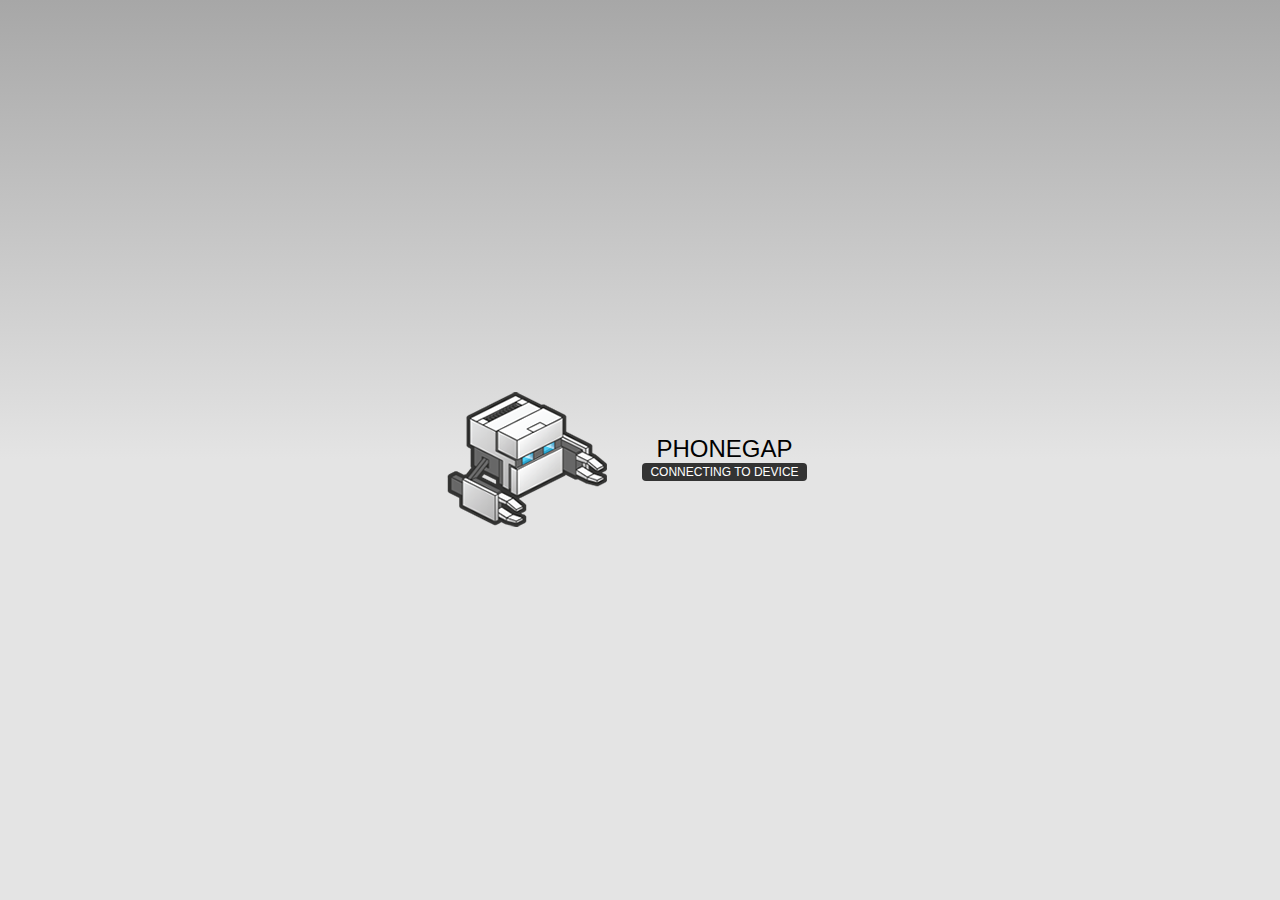
==== www/index.html @ 1f3dbc4a "1" ====
<!DOCTYPE html>
<!--
    Copyright (c) 2012-2014 Adobe Systems Incorporated. All rights reserved.

    Licensed to the Apache Software Foundation (ASF) under one
    or more contributor license agreements.  See the NOTICE file
    distributed with this work for additional information
    regarding copyright ownership.  The ASF licenses this file
    to you under the Apache License, Version 2.0 (the
    "License"); you may not use this file except in compliance
    with the License.  You may obtain a copy of the License at

    http://www.apache.org/licenses/LICENSE-2.0

    Unless required by applicable law or agreed to in writing,
    software distributed under the License is distributed on an
    "AS IS" BASIS, WITHOUT WARRANTIES OR CONDITIONS OF ANY
     KIND, either express or implied.  See the License for the
    specific language governing permissions and limitations
    under the License.
-->
<html>
    <head>
        <meta charset="utf-8" />
        <meta name="format-detection" content="telephone=no" />
        <meta name="msapplication-tap-highlight" content="no" />
        <!-- WARNING: for iOS 7, remove the width=device-width and height=device-height attributes. See https://issues.apache.org/jira/browse/CB-4323 -->
        <meta name="viewport" content="user-scalable=no, initial-scale=1, maximum-scale=1, minimum-scale=1, width=device-width, height=device-height, target-densitydpi=device-dpi" />
        <link rel="stylesheet" type="text/css" href="css/index.css" />
        <title>Hello World</title>
    </head>
    <body>
        <div class="app">
            <h1>PhoneGap</h1>
            <div id="deviceready" class="blink">
                <p class="event listening">Connecting to Device</p>
                <p class="event received">Device is Ready</p>
            </div>
        </div>
        <script type="text/javascript" src="cordova.js"></script>
        <script type="text/javascript" src="js/index.js"></script>
        <script type="text/javascript">
            app.initialize();
        </script>
    </body>
</html>
---- www/css/index.css ----
/*
 * Licensed to the Apache Software Foundation (ASF) under one
 * or more contributor license agreements.  See the NOTICE file
 * distributed with this work for additional information
 * regarding copyright ownership.  The ASF licenses this file
 * to you under the Apache License, Version 2.0 (the
 * "License"); you may not use this file except in compliance
 * with the License.  You may obtain a copy of the License at
 *
 * http://www.apache.org/licenses/LICENSE-2.0
 *
 * Unless required by applicable law or agreed to in writing,
 * software distributed under the License is distributed on an
 * "AS IS" BASIS, WITHOUT WARRANTIES OR CONDITIONS OF ANY
 * KIND, either express or implied.  See the License for the
 * specific language governing permissions and limitations
 * under the License.
 */
* {
    -webkit-tap-highlight-color: rgba(0,0,0,0); /* make transparent link selection, adjust last value opacity 0 to 1.0 */
}

body {
    -webkit-touch-callout: none;                /* prevent callout to copy image, etc when tap to hold */
    -webkit-text-size-adjust: none;             /* prevent webkit from resizing text to fit */
    -webkit-user-select: none;                  /* prevent copy paste, to allow, change 'none' to 'text' */
    background-color:#E4E4E4;
    background-image:linear-gradient(top, #A7A7A7 0%, #E4E4E4 51%);
    background-image:-webkit-linear-gradient(top, #A7A7A7 0%, #E4E4E4 51%);
    background-image:-ms-linear-gradient(top, #A7A7A7 0%, #E4E4E4 51%);
    background-image:-webkit-gradient(
        linear,
        left top,
        left bottom,
        color-stop(0, #A7A7A7),
        color-stop(0.51, #E4E4E4)
    );
    background-attachment:fixed;
    font-family:'HelveticaNeue-Light', 'HelveticaNeue', Helvetica, Arial, sans-serif;
    font-size:12px;
    height:100%;
    margin:0px;
    padding:0px;
    text-transform:uppercase;
    width:100%;
}

/* Portrait layout (default) */
.app {
    background:url(../img/logo.png) no-repeat center top; /* 170px x 200px */
    position:absolute;             /* position in the center of the screen */
    left:50%;
    top:50%;
    height:50px;                   /* text area height */
    width:225px;                   /* text area width */
    text-align:center;
    padding:180px 0px 0px 0px;     /* image height is 200px (bottom 20px are overlapped with text) */
    margin:-115px 0px 0px -112px;  /* offset vertical: half of image height and text area height */
                                   /* offset horizontal: half of text area width */
}

/* Landscape layout (with min-width) */
@media screen and (min-aspect-ratio: 1/1) and (min-width:400px) {
    .app {
        background-position:left center;
        padding:75px 0px 75px 170px;  /* padding-top + padding-bottom + text area = image height */
        margin:-90px 0px 0px -198px;  /* offset vertical: half of image height */
                                      /* offset horizontal: half of image width and text area width */
    }
}

h1 {
    font-size:24px;
    font-weight:normal;
    margin:0px;
    overflow:visible;
    padding:0px;
    text-align:center;
}

.event {
    border-radius:4px;
    -webkit-border-radius:4px;
    color:#FFFFFF;
    font-size:12px;
    margin:0px 30px;
    padding:2px 0px;
}

.event.listening {
    background-color:#333333;
    display:block;
}

.event.received {
    background-color:#4B946A;
    display:none;
}

@keyframes fade {
    from { opacity: 1.0; }
    50% { opacity: 0.4; }
    to { opacity: 1.0; }
}
 
@-webkit-keyframes fade {
    from { opacity: 1.0; }
    50% { opacity: 0.4; }
    to { opacity: 1.0; }
}
 
.blink {
    animation:fade 3000ms infinite;
    -webkit-animation:fade 3000ms infinite;
}
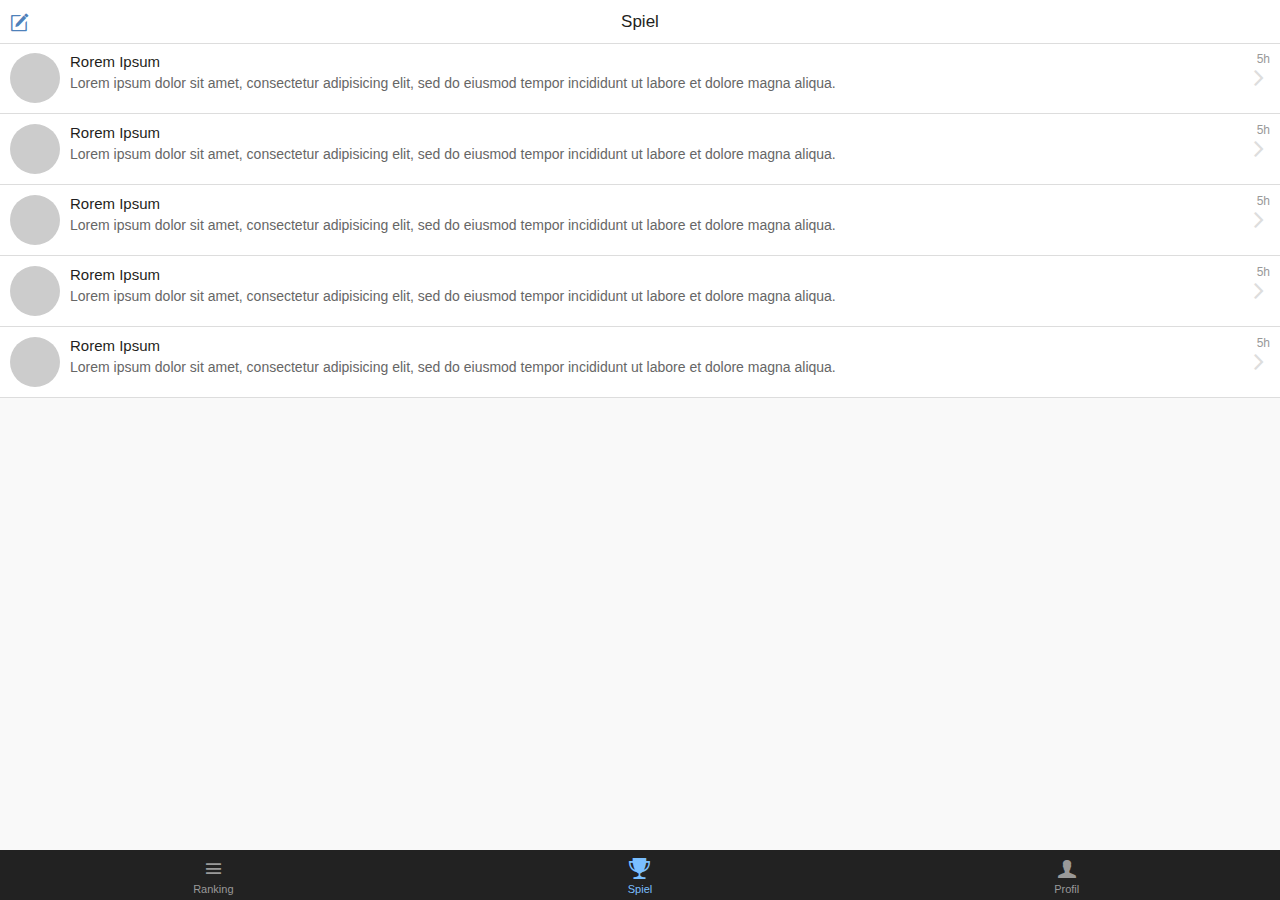
==== commit 13760fe3: "2" ====
--- a/www/index.html
+++ b/www/index.html
@@ -1,46 +1,69 @@
-<!DOCTYPE html>
-<!--
-    Copyright (c) 2012-2014 Adobe Systems Incorporated. All rights reserved.
+<!doctype html>
+<html lang="en" ng-app="app">
+    <head>
+        <meta charset="utf-8">
+            <meta name="apple-mobile-web-app-capable" content="yes">
+                <meta name="mobile-web-app-capable" content="yes">
+                    
+                    <title>My App</title>
+                    
+                    <link rel="stylesheet" href="lib/onsen/css/onsenui.css">
+                        <link rel="stylesheet" href="lib/onsen/css/onsen-css-components.css">
+                            <link rel="stylesheet" href="styles/app.css"/>
+                            <link rel="stylesheet" href="styles/style.css"/>
+                             <script src="lib/jquery.js"></script>
+                            <script src="lib/onsen/js/angular/angular.js"></script>
+                            <script src="lib/onsen/js/onsenui.js"></script>
+                            
+                            <script src="cordova.js"></script>
+                            <script src="js/app.js"></script>
+                            <script src="http://192.168.178.40:8080/target/target-script-min.js#anonymous"></script>
+                            
+                            <script>
+                                angular.module('app', ['onsen']);
+                                app.ApiUrl = "http://pitch.maximumprogress.de/api.php"
+                                ons.ready(function(){
+	                               navigator.pushPage("spiel.html");   
+                                })
+                                
+                                                                                                
+                                </script>
+                            
+                           
+                            
+    </head>
+    
+    <body >    
+        <script src="Controller/login.js"></script>
+        <script src="Controller/spiel.js"></script>
+        <script src="Controller/profil.js"></script>
 
-    Licensed to the Apache Software Foundation (ASF) under one
-    or more contributor license agreements.  See the NOTICE file
-    distributed with this work for additional information
-    regarding copyright ownership.  The ASF licenses this file
-    to you under the Apache License, Version 2.0 (the
-    "License"); you may not use this file except in compliance
-    with the License.  You may obtain a copy of the License at
+        
+                  <ons-tabbar>
+            <ons-tab page="ranking.html">
+                <div class="tab">
+                    <ons-icon icon="ion-navicon" class="tab-icon"></ons-icon>
+                    <div class="tab-label">Ranking</div>
+                </div>
+            </ons-tab>
+            <ons-tab active="true" page="spiel.html">
+                <div class="tab">
+                    <ons-icon icon="ion-trophy" class="tab-icon"></ons-icon>
+                    <div class="tab-label">Spiel</div>
+                </div>
+            </ons-tab>
+            <ons-tab page="profil.html">
+                <div class="tab">
+                    <ons-icon icon="ion-person" class="tab-icon"></ons-icon>
+                    <div class="tab-label">Profil</div>
+                </div>
+            </ons-tab>
+        </ons-tabbar>
 
-    http://www.apache.org/licenses/LICENSE-2.0
-
-    Unless required by applicable law or agreed to in writing,
-    software distributed under the License is distributed on an
-    "AS IS" BASIS, WITHOUT WARRANTIES OR CONDITIONS OF ANY
-     KIND, either express or implied.  See the License for the
-    specific language governing permissions and limitations
-    under the License.
--->
-<html>
-    <head>
-        <meta charset="utf-8" />
-        <meta name="format-detection" content="telephone=no" />
-        <meta name="msapplication-tap-highlight" content="no" />
-        <!-- WARNING: for iOS 7, remove the width=device-width and height=device-height attributes. See https://issues.apache.org/jira/browse/CB-4323 -->
-        <meta name="viewport" content="user-scalable=no, initial-scale=1, maximum-scale=1, minimum-scale=1, width=device-width, height=device-height, target-densitydpi=device-dpi" />
-        <link rel="stylesheet" type="text/css" href="css/index.css" />
-        <title>Hello World</title>
-    </head>
-    <body>
-        <div class="app">
-            <h1>PhoneGap</h1>
-            <div id="deviceready" class="blink">
-                <p class="event listening">Connecting to Device</p>
-                <p class="event received">Device is Ready</p>
-            </div>
-        </div>
-        <script type="text/javascript" src="cordova.js"></script>
-        <script type="text/javascript" src="js/index.js"></script>
-        <script type="text/javascript">
-            app.initialize();
-        </script>
+      
+        
+                   
+        
+                
     </body>
 </html>
--- a/www/lib/onsen/css/onsenui.css
+++ b/www/lib/onsen/css/onsenui.css
@@ -0,0 +1,964 @@
+/*! onsenui - v1.3.0 - 2015-04-03 */
+/*
+Copyright 2013-2015 ASIAL CORPORATION
+
+Licensed under the Apache License, Version 2.0 (the "License");
+you may not use this file except in compliance with the License.
+You may obtain a copy of the License at
+
+   http://www.apache.org/licenses/LICENSE-2.0
+
+Unless required by applicable law or agreed to in writing, software
+distributed under the License is distributed on an "AS IS" BASIS,
+WITHOUT WARRANTIES OR CONDITIONS OF ANY KIND, either express or implied.
+See the License for the specific language governing permissions and
+limitations under the License.
+
+ */
+
+@import url("font_awesome/css/font-awesome.min.css");
+@import url("ionicons/css/ionicons.min.css");
+
+/* cutsom elements */
+ons-page, ons-navigator,
+ons-split-view, ons-sliding-menu, ons-tabbar,
+ons-gesture-detector {
+  display: block;
+}
+
+ons-navigator,
+ons-tabbar {
+  position: absolute;
+  top: 0;
+  left: 0;
+  bottom: 0;
+  right: 0;
+}
+
+ons-page, ons-navigator, ons-tabbar, ons-sliding-menu, ons-split-view {
+  z-index: 2;
+}
+
+* {
+  -webkit-touch-callout: none;
+  -webkit-user-select: none;
+  -webkit-tap-highlight-color: rgba(0, 0, 0, 0) !important;
+}
+
+::-webkit-scrollbar {
+  display: none;
+}
+
+input, textarea {
+  -webkit-user-select: auto;
+}
+
+.page,
+.page__content {
+  background-color: transparent !important;
+  background: transparent !important;
+  -ms-touch-action: none;
+}
+
+.page__status-bar-fill ~ .page__content {
+  padding-top: 20px;
+}
+
+ons-toolbar ~ .page__content {
+  top: 44px;
+}
+
+.page__status-bar-fill ~ ons-toolbar {
+  height: 64px;
+}
+
+.page__status-bar-fill ~ ons-toolbar > .center,
+.page__status-bar-fill ~ ons-toolbar > .left,
+.page__status-bar-fill ~ ons-toolbar > .right {
+  padding-top: 20px;
+}
+
+.page__status-bar-fill ~ ons-toolbar ~ .page__content {
+  top: 64px;
+  padding-top: 0px;
+}
+
+.page__content {
+  overflow: scroll;
+  -webkit-overflow-scrolling: touch;
+  z-index: 0;
+}
+
+.page__bottom-bar-fill ~ .page__content {
+  bottom: 44px;
+}
+
+.page__content::-webkit-scrollbar {
+  display: none;
+}
+
+.tab-bar__status-bar-fill ~ .tab-bar--top__content {
+  top: 71px;
+}
+
+.tab-bar__status-bar-fill ~ .tab-bar--top {
+  padding-top: 22px;
+}
+
+ons-dialog[disabled] > .dialog,
+ons-alert-dialog[disabled],
+ons-popover[disabled] {
+  pointer-events: none;
+  opacity: 0.75;
+}
+
+ons-pull-hook {
+  position: absolute;
+  left: 0;
+  right: 0;
+  margin: auto;
+  text-align: center;
+}
+
+
+/*
+Copyright 2013-2015 ASIAL CORPORATION
+
+Licensed under the Apache License, Version 2.0 (the "License");
+you may not use this file except in compliance with the License.
+You may obtain a copy of the License at
+
+   http://www.apache.org/licenses/LICENSE-2.0
+
+Unless required by applicable law or agreed to in writing, software
+distributed under the License is distributed on an "AS IS" BASIS,
+WITHOUT WARRANTIES OR CONDITIONS OF ANY KIND, either express or implied.
+See the License for the specific language governing permissions and
+limitations under the License.
+
+ */
+
+ons-carousel {
+  display: block;
+  position: relative;
+  width: 100%;
+  overflow: hidden;
+}
+
+ons-carousel-item {
+  display: block;
+  height: 100%;
+  visibility: hidden;
+}
+
+ons-carousel-cover {
+  display: block;
+  position: absolute;
+  width: 100%;
+  height: 100%;
+  z-index: 2;
+  pointer-events: none;
+}
+
+ons-carousel[fullscreen] {
+  position: absolute;
+  top: 0px;
+  right: 0px;
+  left: 0px;
+  bottom: 0px;
+}
+
+ons-carousel[disabled] {
+  pointer-events: none;
+  opacity: 0.75;
+}
+
+.effeckt-button {
+  position: relative;
+  font-family: inherit;
+  cursor: pointer;
+  -webkit-appearance: none;
+  -webkit-font-smoothing: antialiased;
+}
+
+.effeckt-button[data-loading] {
+  cursor: default;
+}
+
+.effeckt-button > .spinner {
+  position: absolute;
+  width: 26px;
+  height: 13px;
+  top: 50%;
+  margin-top: -12px;
+  opacity: 0;
+  border: 3px solid white;
+  border-bottom: 0;
+  -webkit-border-radius: 40px 40px 0 0;
+  border-radius: 40px 40px 0 0;
+  -webkit-transform-origin: bottom center;
+  background: transparent;
+  -webkit-box-sizing: border-box;
+  -moz-box-sizing: border-box;
+  box-sizing: border-box;
+}
+
+.effeckt-button[data-loading] > .spinner {
+  -webkit-animation: spinner .8s infinite linear;
+  -o-animation: spinner .8s infinite linear;
+  -moz-animation: spinner .8s infinite linear;
+  animation: spinner .8s infinite linear;
+}
+
+@-webkit-keyframes spinner {
+  0% {
+    -webkit-transform: rotate(0deg);
+    transform: rotate(0deg);
+  }
+
+  50% {
+    -webkit-transform: rotate(180deg);
+    transform: rotate(180deg);
+  }
+
+  100% {
+    -webkit-transform: rotate(360deg);
+    transform: rotate(360deg);
+  }
+}
+
+@-o-keyframes spinner {
+  0% {
+    -o-transform: rotate(0deg);
+    transform: rotate(0deg);
+  }
+
+  50% {
+    -o-transform: rotate(180deg);
+    transform: rotate(180deg);
+  }
+
+  100% {
+    -o-transform: rotate(360deg);
+    transform: rotate(360deg);
+  }
+}
+
+@-moz-keyframes spinner {
+  0% {
+    -webkit-transform: rotate(0deg);
+    -ms-transform: rotate(0deg);
+    -o-transform: rotate(0deg);
+    -moz-transform: rotate(0deg);
+    transform: rotate(0deg);
+  }
+
+  50% {
+    -webkit-transform: rotate(180deg);
+    -ms-transform: rotate(180deg);
+    -o-transform: rotate(180deg);
+    -moz-transform: rotate(180deg);
+    transform: rotate(180deg);
+  }
+
+  100% {
+    -webkit-transform: rotate(360deg);
+    -ms-transform: rotate(360deg);
+    -o-transform: rotate(360deg);
+    -moz-transform: rotate(360deg);
+    transform: rotate(360deg);
+  }
+}
+
+@keyframes spinner {
+  0% {
+    -webkit-transform: rotate(0deg);
+    -ms-transform: rotate(0deg);
+    -o-transform: rotate(0deg);
+    -moz-transform: rotate(0deg);
+    transform: rotate(0deg);
+  }
+
+  50% {
+    -webkit-transform: rotate(180deg);
+    -ms-transform: rotate(180deg);
+    -o-transform: rotate(180deg);
+    -moz-transform: rotate(180deg);
+    transform: rotate(180deg);
+  }
+
+  100% {
+    -webkit-transform: rotate(360deg);
+    -ms-transform: rotate(360deg);
+    -o-transform: rotate(360deg);
+    -moz-transform: rotate(360deg);
+    transform: rotate(360deg);
+  }
+}
+
+.effeckt-button,
+.effeckt-button > .spinner,
+.effeckt-button > .label {
+  -webkit-transition-property: padding, opacity, left, right, top, bottom, margin;
+  -moz-transition-property: padding, opacity, left, right, top, bottom, margin;
+  -o-transition-property: padding, opacity, left, right, top, bottom, margin;
+  transition-property: padding, opacity, left, right, top, bottom, margin;
+  -webkit-transition-duration: 500ms;
+  -moz-transition-duration: 500ms;
+  -o-transition-duration: 500ms;
+  transition-duration: 500ms;
+  -webkit-transition-timing-function: cubic-bezier(0.175, 0.885, 0.32, 1.275);
+  -moz-transition-timing-function: cubic-bezier(0.175, 0.885, 0.32, 1.275);
+  -o-transition-timing-function: cubic-bezier(0.175, 0.885, 0.32, 1.275);
+  transition-timing-function: cubic-bezier(0.175, 0.885, 0.32, 1.275);  
+}
+
+.effeckt-button.zoom-in,
+.effeckt-button.zoom-in > .spinner,
+.effeckt-button.zoom-in > .label,
+.effeckt-button.zoom-out,
+.effeckt-button.zoom-out > .spinner,
+.effeckt-button.zoom-out > .label {
+  -webkit-transition: 500ms ease all;
+  -o-transition: 500ms ease all;
+  -moz-transition: 500ms ease all;
+  transition: 500ms ease all;
+}
+
+.effeckt-button.expand-right > .spinner {
+  right: 16px;
+}
+
+.effeckt-button.expand-right[data-loading] {
+  padding-right: 64px;
+}
+
+.effeckt-button.expand-right[data-loading] > .spinner {
+  opacity: 1;
+}
+
+.effeckt-button.expand-left > .spinner {
+  left: 16px;
+}
+
+.effeckt-button.expand-left[data-loading] {
+  padding-left: 64px;
+}
+
+.effeckt-button.expand-left[data-loading] > .spinner {
+  opacity: 1;
+}
+
+.effeckt-button.expand-up {
+  overflow: hidden;
+}
+
+.effeckt-button.expand-up > .spinner {
+  top: 32px;
+  left: 50%;
+  margin-left: -16px;
+}
+
+.effeckt-button.expand-up[data-loading] {
+  padding-top: 64px;
+}
+
+.effeckt-button.expand-up[data-loading] > .spinner {
+  opacity: 1;
+  top: 16px;
+  margin-top: 0;
+}
+
+.effeckt-button.expand-down {
+  overflow: hidden;
+}
+
+.effeckt-button.expand-down > .spinner {
+  left: 50%;
+  top: 100%;
+  margin-left: -16px;
+  margin-top: -48px;
+}
+
+.effeckt-button.expand-down[data-loading] {
+  padding-bottom: 64px;
+}
+
+.effeckt-button.expand-down[data-loading] > .spinner {
+  opacity: 1;
+}
+
+.effeckt-button.slide-left {
+  overflow: hidden;
+}
+
+.effeckt-button.slide-left > .label {
+  position: relative;
+}
+
+.effeckt-button.slide-left > .spinner {
+  left: 100%;
+  margin-left: -16px;
+}
+
+.effeckt-button.slide-left[data-loading] > .label {
+  opacity: 0;
+  left: -100%;
+}
+
+.effeckt-button.slide-left[data-loading] > .spinner {
+  opacity: 1;
+  left: 50%;
+}
+
+.effeckt-button.slide-right {
+  overflow: hidden;
+}
+
+.effeckt-button.slide-right > .label {
+  position: relative;
+}
+
+.effeckt-button.slide-right > .spinner {
+  right: 100%;
+  margin-left: -16px;
+}
+
+.effeckt-button.slide-right[data-loading] > .label {
+  opacity: 0;
+  left: 100%;
+}
+
+.effeckt-button.slide-right[data-loading] > .spinner {
+  opacity: 1;
+  left: 50%;
+}
+
+.effeckt-button.slide-up {
+  overflow: hidden;
+}
+
+.effeckt-button.slide-up > .label {
+  position: relative;
+}
+
+.effeckt-button.slide-up > .spinner {
+  left: 50%;
+  margin-left: -16px;
+  margin-top: 1em;
+}
+
+.effeckt-button.slide-up[data-loading] > .label {
+  opacity: 0;
+  top: -1em;
+}
+
+.effeckt-button.slide-up[data-loading] > .spinner {
+  opacity: 1;
+  margin-top: -16px;
+}
+
+.effeckt-button.slide-down {
+  overflow: hidden;
+}
+
+.effeckt-button.slide-down > .label {
+  position: relative;
+}
+
+.effeckt-button.slide-down > .spinner {
+  left: 50%;
+  margin-left: -16px;
+  margin-top: -32px;
+}
+
+.effeckt-button.slide-down[data-loading] > .label {
+  opacity: 0;
+  top: 1em;
+}
+
+.effeckt-button.slide-down[data-loading] > .spinner {
+  opacity: 1;
+  margin-top: -16px;
+}
+
+.effeckt-button.zoom-out {
+  overflow: hidden;
+}
+
+.effeckt-button.zoom-out > .spinner {
+  left: 50%;
+  margin-left: -16px;
+  -webkit-transform: scale(2.5);
+  -ms-transform: scale(2.5);
+  -o-transform: scale(2.5);
+  -moz-transform: scale(2.5);
+  transform: scale(2.5);
+}
+
+.effeckt-button.zoom-out > .label {
+  position: relative;
+  display: inline-block;
+}
+
+.effeckt-button.zoom-out[data-loading] > .label {
+  opacity: 0;
+  -webkit-transform: scale(0.5);
+  -ms-transform: scale(0.5);
+  -o-transform: scale(0.5);
+  -moz-transform: scale(0.5);
+  transform: scale(0.5);
+}
+
+.effeckt-button.zoom-out[data-loading] > .spinner {
+  opacity: 1;
+  -webkit-transform: none;
+  -ms-transform: none;
+  -o-transform: none;
+  -moz-transform: none;
+  transform: none;
+}
+
+.effeckt-button.zoom-in {
+  overflow: hidden;
+}
+
+.effeckt-button.zoom-in > .spinner {
+  left: 50%;
+  margin-left: -16px;
+  -webkit-transform: scale(0.2);
+  -ms-transform: scale(0.2);
+  -o-transform: scale(0.2);
+  -moz-transform: scale(0.2);
+  transform: scale(0.2);
+}
+
+.effeckt-button.zoom-in > .label {
+  position: relative;
+  display: inline-block;
+}
+
+.effeckt-button.zoom-in[data-loading] > .label {
+  opacity: 0;
+  -webkit-transform: scale(2.2);
+  -ms-transform: scale(2.2);
+  -o-transform: scale(2.2);
+  -moz-transform: scale(2.2);
+  transform: scale(2.2);
+}
+
+.effeckt-button.zoom-in[data-loading] > .spinner {
+  opacity: 1;
+  -webkit-transform: none;
+  -ms-transform: none;
+  -o-transform: none;
+  -moz-transform: none;
+  transform: none;
+}
+
+/**
+ * Grid
+ * --------------------------------------------------
+ * Using flexbox for the grid, inspired by Philip Walton:
+ * http://philipwalton.github.io/solved-by-flexbox/demos/grids/
+ * By default each .col within a .row will evenly take up
+ * available width, and the height of each .col with take
+ * up the height of the tallest .col in the same .row.
+ */
+.row {
+  display: -webkit-box;
+  display: -webkit-flex;
+  display: -moz-box;
+  display: -moz-flex;
+  display: -ms-flexbox;
+  display: flex;
+  -webkit-flex-wrap: wrap;
+  -ms-flex-wrap: wrap;
+  flex-wrap: wrap;
+  width: 100%;
+  -webkit-box-sizing: border-box;
+  -moz-box-sizing: border-box;
+  box-sizing: border-box;
+}
+
+.row + .row {
+  padding-top: 0;
+}
+
+.col {
+  -webkit-box-flex: 1;
+  -webkit-flex: 1;
+  -moz-box-flex: 1;
+  -moz-flex: 1;
+  -ms-flex: 1;
+  flex: 1;
+  display: block;
+  width: 100%;
+  -webkit-box-sizing: border-box;
+  -moz-box-sizing: border-box;
+  box-sizing: border-box;
+}
+
+/* Vertically Align Columns */
+/* .row-* vertically aligns every .col in the .row */
+.row-top {
+  -webkit-box-align: start;
+  box-align: start;
+  -ms-flex-align: start;
+  -webkit-align-items: flex-start;
+  -moz-align-items: flex-start;
+  -moz-box-align: start;
+  align-items: flex-start;
+}
+
+.row-bottom {
+  -webkit-box-align: end;
+  box-align: end;
+  -ms-flex-align: end;
+  -webkit-align-items: flex-end;
+  -moz-align-items: flex-end;
+  -moz-box-align: end;
+  align-items: flex-end;
+}
+
+.row-center {
+  -webkit-box-align: center;
+  box-align: center;
+  -ms-flex-align: center;
+  -webkit-align-items: center;
+  -moz-align-items: center;
+  -moz-box-align: center;
+  align-items: center;
+  text-align: inherit;
+}
+
+/* .col-* vertically aligns an individual .col */
+.col-top {
+  -webkit-align-self: flex-start;
+  -moz-align-self: flex-start;
+  -ms-flex-item-align: start;
+  align-self: flex-start; }
+
+.col-bottom {
+  -webkit-align-self: flex-end;
+  -moz-align-self: flex-end;
+  -ms-flex-item-align: end;
+  align-self: flex-end; }
+
+.col-center {
+  -webkit-align-self: center;
+  -moz-align-self: center;
+  -ms-flex-item-align: center;
+  text-align: inherit;
+}
+
+/* Column Offsets */
+.col-offset-10 {
+  margin-left: 10%; }
+
+.col-offset-20 {
+  margin-left: 20%; }
+
+.col-offset-25 {
+  margin-left: 25%; }
+
+.col-offset-33, .col-offset-34 {
+  margin-left: 33.3333%; }
+
+.col-offset-50 {
+  margin-left: 50%; }
+
+.col-offset-66, .col-offset-67 {
+  margin-left: 66.6666%; }
+
+.col-offset-75 {
+  margin-left: 75%; }
+
+.col-offset-80 {
+  margin-left: 80%; }
+
+.col-offset-90 {
+  margin-left: 90%; }
+
+.row--fit > .col {
+  -webkit-box-flex: 1;
+  -webkit-flex: 1;
+  -moz-box-flex: 1;
+  -ms-flex: 1;
+  flex: 1;
+}
+.row--100 > .col {
+  -webkit-box-flex: 0;
+  -webkit-flex: 0 0 100%;
+  -moz-box-flex: 0;
+  -ms-flex: 0 0 100%;
+  flex: 0 0 100%;
+}
+
+/*
+Copyright 2013-2015 ASIAL CORPORATION
+
+Licensed under the Apache License, Version 2.0 (the "License");
+you may not use this file except in compliance with the License.
+You may obtain a copy of the License at
+
+   http://www.apache.org/licenses/LICENSE-2.0
+
+Unless required by applicable law or agreed to in writing, software
+distributed under the License is distributed on an "AS IS" BASIS,
+WITHOUT WARRANTIES OR CONDITIONS OF ANY KIND, either express or implied.
+See the License for the specific language governing permissions and
+limitations under the License.
+
+ */
+
+.ons-icon {
+  display: inline-block;
+  font-style: normal;
+  font-weight: normal;
+  line-height: 1;
+  -webkit-font-smoothing: antialiased;
+  -moz-osx-font-smoothing: grayscale;
+}
+
+.ons-icon--ion {
+  line-height: 0.75em;
+  vertical-align: -25%;
+}
+
+ons-icon[spin="true"] {
+  -webkit-animation: ons-icon-spin 2s infinite linear;
+  -moz-animation: ons-icon-spin 2s infinite linear;
+  -o-animation: ons-icon-spin 2s infinite linear;
+  animation: ons-icon-spin 2s infinite linear;
+}
+
+@-moz-keyframes ons-icon-spin {
+  0% {
+    -moz-transform: rotate(0deg);
+  }
+  100% {
+    -moz-transform: rotate(359deg);
+  }
+}
+
+@-webkit-keyframes ons-icon-spin {
+  0% {
+    -webkit-transform: rotate(0deg);
+  }
+  100% {
+    -webkit-transform: rotate(359deg);
+  }
+}
+
+@-o-keyframes ons-icon-spin {
+  0% {
+    -webkit-transform: rotate(0deg);
+    -o-transform: rotate(0deg);
+    transform: rotate(0deg);
+  }
+  100% {
+    -webkit-transform: rotate(359deg);
+    -o-transform: rotate(359deg);
+    transform: rotate(359deg);
+  }
+}
+
+@keyframes ons-icon-spin {
+  0% {
+    -webkit-transform: rotate(0deg);
+    -moz-transform: rotate(0deg);
+    -ms-transform: rotate(0deg);
+    -o-transform: rotate(0deg);
+    transform: rotate(0deg);
+  }
+  100% {
+    -webkit-transform: rotate(359deg);
+    -moz-transform: rotate(359deg);
+    -ms-transform: rotate(359deg);
+    -o-transform: rotate(359deg);
+    transform: rotate(359deg);
+  }
+}
+
+.ons-icon[rotate="90"] {
+  -webkit-transform: rotate(90deg);
+  -moz-transform: rotate(90deg);
+  -ms-transform: rotate(90deg);
+  -o-transform: rotate(90deg);
+  transform: rotate(90deg);
+}
+
+.ons-icon[rotate="180"] {
+  -webkit-transform: rotate(180deg);
+  -moz-transform: rotate(180deg);
+  -ms-transform: rotate(180deg);
+  -o-transform: rotate(180deg);
+  transform: rotate(180deg);
+}
+
+.ons-icon[rotate="270"] {
+  -webkit-transform: rotate(270deg);
+  -moz-transform: rotate(270deg);
+  -ms-transform: rotate(270deg);
+  -o-transform: rotate(270deg);
+  transform: rotate(270deg);
+}
+
+ons-icon[flip="horizontal"] {
+  -webkit-transform: scale(-1, 1);
+  -moz-transform: scale(-1, 1);
+  -ms-transform: scale(-1, 1);
+  -o-transform: scale(-1, 1);
+  transform: scale(-1, 1);
+}
+
+ons-icon[flip="vertical"] {
+  -webkit-transform: scale(1, -1);
+  -moz-transform: scale(1, -1);
+  -ms-transform: scale(1, -1);
+  -o-transform: scale(1, -1);
+  transform: scale(1, -1);
+}
+
+ons-icon[fixed-width="true"] {
+  width: 1.28571429em;
+  text-align: center;
+}
+
+.ons-icon--lg {
+  font-size: 1.33333333em;
+  line-height: 0.75em;
+  vertical-align: -15%;
+}
+
+.ons-icon--2x {
+  font-size: 2em;
+}
+
+.ons-icon--3x {
+  font-size: 3em;
+}
+
+.ons-icon--4x {
+  font-size: 4em;
+}
+
+.ons-icon--5x {
+  font-size: 5em;
+}
+
+/*
+Copyright 2013-2015 ASIAL CORPORATION
+
+Licensed under the Apache License, Version 2.0 (the "License");
+you may not use this file except in compliance with the License.
+You may obtain a copy of the License at
+
+   http://www.apache.org/licenses/LICENSE-2.0
+
+Unless required by applicable law or agreed to in writing, software
+distributed under the License is distributed on an "AS IS" BASIS,
+WITHOUT WARRANTIES OR CONDITIONS OF ANY KIND, either express or implied.
+See the License for the specific language governing permissions and
+limitations under the License.
+
+*/
+
+.ons-scroller {
+  display: block;
+  overflow: scroll;
+  -webkit-overflow-scrolling: touch;   
+}
+
+.ons-scroller::-webkit-scrollbar,
+.ons-scroller__content::-webkit-scrollbar {
+  display: none;
+}
+
+/*
+Copyright 2013-2015 ASIAL CORPORATION
+
+Licensed under the Apache License, Version 2.0 (the "License");
+you may not use this file except in compliance with the License.
+You may obtain a copy of the License at
+
+   http://www.apache.org/licenses/LICENSE-2.0
+
+Unless required by applicable law or agreed to in writing, software
+distributed under the License is distributed on an "AS IS" BASIS,
+WITHOUT WARRANTIES OR CONDITIONS OF ANY KIND, either express or implied.
+See the License for the specific language governing permissions and
+limitations under the License.
+
+*/
+
+ons-sliding-menu {
+  position: absolute;
+  left: 0px;
+  right: 0px;
+  top: 0px;
+  bottom: 0px;
+  z-index: 0;
+  overflow-x: hidden;
+}
+
+.onsen-sliding-menu__menu,
+.onsen-sliding-menu__main {
+  position: absolute;
+  top: 0px;
+  left: 0px;
+  bottom: 0px;
+  right: 0px;
+  z-index: 0;
+  margin: 0;
+  padding: 0;
+}
+
+.onsen-sliding-menu__menu {
+  opacity: 0;
+}
+
+
+/*
+Copyright 2013-2015 ASIAL CORPORATION
+
+Licensed under the Apache License, Version 2.0 (the "License");
+you may not use this file except in compliance with the License.
+You may obtain a copy of the License at
+
+   http://www.apache.org/licenses/LICENSE-2.0
+
+Unless required by applicable law or agreed to in writing, software
+distributed under the License is distributed on an "AS IS" BASIS,
+WITHOUT WARRANTIES OR CONDITIONS OF ANY KIND, either express or implied.
+See the License for the specific language governing permissions and
+limitations under the License.
+
+*/
+
+ons-split-view {
+  position: absolute;
+  left: 0px;
+  right: 0px;
+  top: 0px;
+  bottom: 0px;
+  z-index: 0;
+  overflow: hidden;
+}
+
+.onsen-split-view__secondary {
+  opacity: 0;
+  width: 100%;
+}
+
+.onsen-split-view__secondary,
+.onsen-split-view__main {
+  position: absolute;
+  top: 0px;
+  left: 0px;
+  bottom: 0px;
+  right: 0px;
+  z-index: 0;
+  overflow-x: hidden; 
+}
--- a/www/lib/onsen/css/onsen-css-components.css
+++ b/www/lib/onsen/css/onsen-css-components.css
@@ -0,0 +1,3986 @@
+html {
+  height: 100%;
+  width: 100%;
+}
+body {
+  position: absolute;
+  top: 0;
+  right: 0;
+  left: 0;
+  bottom: 0;
+  padding: 0;
+  margin: 0;
+  -webkit-text-size-adjust: 100%;
+}
+*:not(input):not(textarea):not(select) {
+  -webkit-user-select: none;
+  -moz-user-select: none;
+  -ms-user-select: none;
+  user-select: none;
+  -ms-touch-action: none;
+}
+* {
+  -webkit-tap-highlight-color: rgba(0,0,0,0);
+}
+input:active,
+input:focus,
+textarea:active,
+textarea:focus,
+select:active,
+select:focus {
+  outline: none;
+}
+h1 {
+  font-size: 36px;
+}
+h2 {
+  font-size: 30px;
+}
+h3 {
+  font-size: 24px;
+}
+h4,
+h5,
+h6 {
+  font-size: 18px;
+}
+.page {
+  font-family: 'Helvetica Neue', Helvetica, Arial, 'Lucida Grande', sans-serif;
+  -webkit-font-smoothing: antialiased;
+  -moz-osx-font-smoothing: grayscale;
+  font-weight: 400;
+  font-size: 17px;
+  background-color: #f9f9f9;
+  position: absolute;
+  top: 0px;
+  left: 0px;
+  right: 0px;
+  bottom: 0px;
+  overflow: visible;
+  font-size: 17px;
+  color: #1f1f21;
+}
+.page::-webkit-scrollbar {
+  display: none;
+}
+.page__content {
+  background-color: #f9f9f9;
+  position: absolute;
+  top: 0px;
+  left: 0px;
+  right: 0px;
+  bottom: 0px;
+  -webkit-box-sizing: border-box;
+  -moz-box-sizing: border-box;
+  box-sizing: border-box;
+  margin-top: -1px;
+}
+.page__background {
+  background-color: #f9f9f9;
+  position: absolute;
+  top: 0px;
+  left: 0px;
+  right: 0px;
+  bottom: 0px;
+  -webkit-box-sizing: border-box;
+  -moz-box-sizing: border-box;
+  box-sizing: border-box;
+}
+.content-padded {
+  padding: 8px;
+}
+/* topdoc
+  name: Switch
+  class: switch
+  modifiers:
+    :focus: Focus state
+    :disabled: Disabled state
+  markup:
+    <label class="switch">
+      <input type="checkbox" class="switch__input">
+      <div class="switch__toggle"></div>
+    </label>
+    <label class="switch">
+      <input type="checkbox" class="switch__input" checked>
+      <div class="switch__toggle"></div>
+    </label>
+    <label class="switch">
+      <input type="checkbox" class="switch__input" disabled>
+      <div class="switch__toggle"></div>
+    </label>
+*/
+.switch {
+  position: relative;
+  display: inline-block;
+  vertical-align: top;
+  -webkit-box-sizing: border-box;
+  -moz-box-sizing: border-box;
+  box-sizing: border-box;
+  -webkit-background-clip: padding-box;
+  background-clip: padding-box;
+  position: relative;
+  overflow: hidden;
+  font-size: 17px;
+  padding: 0 20px;
+  border: none;
+  overflow: visible;
+  width: 51px;
+  height: 32px;
+  z-index: 0;
+  text-align: left;
+}
+.switch__input {
+  position: absolute;
+  overflow: hidden;
+  right: 0px;
+  top: 0px;
+  left: 0px;
+  bottom: 0px;
+  padding: 0;
+  border: 0;
+  opacity: 0.001;
+  z-index: 1;
+  vertical-align: top;
+  outline: none;
+  width: 100%;
+  height: 100%;
+  margin: 0;
+  -webkit-appearance: none;
+  appearance: none;
+  width: 51px;
+  height: 44px;
+  margin-top: -6px;
+  top: 0px;
+  left: 0px;
+  -webkit-transition: all 0.2s linear;
+  -moz-transition: all 0.2s linear;
+  -o-transition: all 0.2s linear;
+  transition: all 0.2s linear;
+}
+.switch__toggle {
+  background-color: #ddd;
+  position: absolute;
+  top: 0px;
+  left: 0px;
+  right: 0px;
+  bottom: 0px;
+  -webkit-border-radius: 30px;
+  border-radius: 30px;
+  -webkit-transition-property: all;
+  -moz-transition-property: all;
+  -o-transition-property: all;
+  transition-property: all;
+  -webkit-transition-duration: 0.35s;
+  -moz-transition-duration: 0.35s;
+  -o-transition-duration: 0.35s;
+  transition-duration: 0.35s;
+  -webkit-transition-timing-function: ease-out;
+  -moz-transition-timing-function: ease-out;
+  -o-transition-timing-function: ease-out;
+  transition-timing-function: ease-out;
+}
+.switch__toggle:before {
+  -webkit-box-sizing: border-box;
+  -moz-box-sizing: border-box;
+  box-sizing: border-box;
+  -webkit-background-clip: padding-box;
+  background-clip: padding-box;
+  position: absolute;
+  content: '';
+  -webkit-border-radius: 28px;
+  border-radius: 28px;
+  height: 28px;
+  width: 28px;
+  background-color: #fff;
+  left: 2px;
+  top: 2px;
+  -webkit-transition-property: all;
+  -moz-transition-property: all;
+  -o-transition-property: all;
+  transition-property: all;
+  -webkit-transition-duration: 0.35s;
+  -moz-transition-duration: 0.35s;
+  -o-transition-duration: 0.35s;
+  transition-duration: 0.35s;
+  -webkit-transition-timing-function: cubic-bezier(0.5, 1.6, 0.5, 1);
+  -moz-transition-timing-function: cubic-bezier(0.5, 1.6, 0.5, 1);
+  -o-transition-timing-function: cubic-bezier(0.5, 1.6, 0.5, 1);
+  transition-timing-function: cubic-bezier(0.5, 1.6, 0.5, 1);
+}
+.switch__input:checked + .switch__toggle {
+  background-color: #5198db;
+}
+.switch__input:checked + .switch__toggle:before {
+  -webkit-transform: translateX(18px);
+  -moz-transform: translateX(18px);
+  -ms-transform: translateX(18px);
+  -o-transform: translateX(18px);
+  transform: translateX(18px);
+}
+.switch__input:not(:checked) + .switch__toggle:before {
+  -webkit-transform: translateX(0px);
+  -moz-transform: translateX(0px);
+  -ms-transform: translateX(0px);
+  -o-transform: translateX(0px);
+  transform: translateX(0px);
+}
+.switch__input:disabled + .switch__toggle {
+  opacity: 0.3;
+  cursor: default;
+  pointer-events: none;
+}
+/* topdoc
+  name: Range
+  class: range
+  modifiers:
+    :active: Active state
+    :disabled: Disabled state
+    :focus: Focused
+  markup:
+    <input type="range" class="range">
+    <input type="range" class="range" disabled>
+  showcase:
+    <div class="navigation-bar">
+        <div class="navigation-bar__item center full">
+            <h1 class="navigation-bar__title">Range</h1>
+        </div>
+    </div>
+
+    <div style="padding:8px">
+      <input type="range" class="range" style="width:100%" value="0">
+    </div>
+
+    <div style="padding:8px">
+      <input type="range" class="range" style="width:100%" value="30">
+    </div>
+
+    <div style="padding:8px">
+      <input type="range" class="range" style="width:100%" value="60">
+    </div>
+
+    <div style="padding:8px">
+      <input type="range" class="range" style="width:100%" value="90">
+    </div>
+*/
+.range {
+  padding: 0;
+  margin: 0;
+  font: inherit;
+  color: inherit;
+  background: transparent;
+  border: none;
+  line-height: normal;
+  -webkit-box-sizing: border-box;
+  -moz-box-sizing: border-box;
+  box-sizing: border-box;
+  -webkit-background-clip: padding-box;
+  background-clip: padding-box;
+  vertical-align: top;
+  outline: none;
+  line-height: 1;
+  -webkit-appearance: none;
+  -webkit-border-radius: 4px;
+  border-radius: 4px;
+  border: none;
+  height: 2px;
+  -webkit-border-radius: 0;
+  border-radius: 0;
+  -webkit-border-radius: 3px;
+  border-radius: 3px;
+  background-image: -webkit-gradient(linear, left top, left bottom, from(#ddd), to(#ddd));
+  background-image: -webkit-linear-gradient(#ddd, #ddd);
+  background-image: -moz-linear-gradient(#ddd, #ddd);
+  background-image: -o-linear-gradient(#ddd, #ddd);
+  background-image: linear-gradient(#ddd, #ddd);
+  background-position: left center;
+  -webkit-background-size: 100% 2px;
+  background-size: 100% 2px;
+  background-repeat: no-repeat;
+  overflow: hidden;
+  height: 31px;
+}
+.range::-moz-range-track {
+  position: relative;
+  border: none;
+  background-color: #ddd;
+  height: 2px;
+  border-radius: 30px;
+  box-shadow: none;
+  top: 0;
+  margin: 0;
+  padding: 0;
+}
+.range::-webkit-slider-thumb {
+  cursor: pointer;
+  -webkit-appearance: none;
+  position: relative;
+  height: 29px;
+  width: 29px;
+  background-color: #fff;
+  border: 1px solid #ddd;
+  -webkit-border-radius: 30px;
+  border-radius: 30px;
+  -webkit-box-shadow: none;
+  box-shadow: none;
+  top: 0;
+  margin: 0;
+  padding: 0;
+}
+.range::-moz-range-thumb {
+  cursor: pointer;
+  position: relative;
+  height: 29px;
+  width: 29px;
+  background-color: #fff;
+  border: 1px solid #ddd;
+  border-radius: 30px;
+  box-shadow: none;
+  margin: 0;
+  padding: 0;
+}
+.range::-webkit-slider-thumb:before {
+  position: absolute;
+  top: 13px;
+  right: 0px;
+  left: -1024px;
+  width: 1024px;
+  height: 2px;
+  background-color: rgba(24,103,194,0.81);
+  content: '';
+  margin: 0;
+  padding: 0;
+}
+.range:disabled {
+  opacity: 0.3;
+  cursor: default;
+  pointer-events: none;
+}
+/* topdoc
+  name: Navigation Bar
+  class: navigation-bar
+  markup:
+    <div class="navigation-bar">
+      <div class="navigation-bar__center">Navigation Bar</div>
+    </div>
+*/
+.navigation-bar {
+  font-family: 'Helvetica Neue', Helvetica, Arial, 'Lucida Grande', sans-serif;
+  -webkit-font-smoothing: antialiased;
+  -moz-osx-font-smoothing: grayscale;
+  font-weight: 400;
+  font-size: 17px;
+  -webkit-box-sizing: border-box;
+  -moz-box-sizing: border-box;
+  box-sizing: border-box;
+  -webkit-background-clip: padding-box;
+  background-clip: padding-box;
+  white-space: nowrap;
+  overflow: hidden;
+  word-spacing: 0;
+  padding: 0;
+  margin: 0;
+  font: inherit;
+  color: inherit;
+  background: transparent;
+  border: none;
+  line-height: normal;
+  cursor: default;
+  -webkit-user-select: none;
+  -moz-user-select: none;
+  -ms-user-select: none;
+  user-select: none;
+  z-index: 2;
+  display: block;
+  height: 44px;
+  padding-left: 0;
+  padding-right: 0;
+  background: #fff;
+  color: #1f1f21;
+  -webkit-box-shadow: none;
+  box-shadow: none;
+  border-bottom: 1px solid #ddd;
+  font-weight: 400;
+  width: 100%;
+  white-space: nowrap;
+  overflow: visible;
+}
+@media (-webkit-min-device-pixel-ratio: 2), (min-resolution: 192dpi) {
+  .navigation-bar {
+    border-bottom: none;
+    -webkit-background-size: 100% 1px;
+    background-size: 100% 1px;
+    background-repeat: no-repeat;
+    background-position: bottom;
+    background-image: -webkit-linear-gradient(90deg, #ddd, #ddd 50%, transparent 50%);
+    background-image: -moz-linear-gradient(90deg, #ddd, #ddd 50%, transparent 50%);
+    background-image: -o-linear-gradient(90deg, #ddd, #ddd 50%, transparent 50%);
+    background-image: linear-gradient(0deg, #ddd, #ddd 50%, transparent 50%);
+  }
+}
+.navigation-bar__line-height {
+  line-height: 44px;
+  padding-bottom: 0;
+  padding-top: 0;
+}
+.navigation-bar__bg {
+  background: #fff;
+}
+.navigation-bar__item,
+.navigation-bar__left,
+.navigation-bar__right,
+.navigation-bar__center {
+  -webkit-box-sizing: border-box;
+  -moz-box-sizing: border-box;
+  box-sizing: border-box;
+  -webkit-background-clip: padding-box;
+  background-clip: padding-box;
+  padding: 0;
+  margin: 0;
+  font: inherit;
+  color: inherit;
+  background: transparent;
+  border: none;
+  line-height: normal;
+  height: 44px;
+  vertical-align: top;
+  overflow: visible;
+  display: block;
+  vertical-align: middle;
+  float: left;
+}
+.navigation-bar__left {
+  max-width: 50%;
+  width: 27%;
+  text-align: left;
+}
+.navigation-bar__right {
+  max-width: 50%;
+  width: 27%;
+  text-align: right;
+}
+.navigation-bar__center {
+  width: 46%;
+  text-align: center;
+  line-height: 44px;
+  font-size: 17px;
+  font-weight: 500;
+  color: #1f1f21;
+}
+.navigation-bar__title {
+  line-height: 44px;
+  font-size: 17px;
+  font-weight: 500;
+  color: #1f1f21;
+  margin: 0;
+  padding: 0;
+  overflow: visible;
+}
+.navigation-bar__center:first-child:last-child {
+  width: 100%;
+}
+/* topdoc
+  name: Navigation Bar Item
+  use: Toolbar Button, Navigation Bar
+  markup:
+    <div class="navigation-bar">
+      <div class="navigation-bar__left">
+        <span class="toolbar-button--quiet navigation-bar__line-height">
+          <i class="ion-navicon" style="font-size:32px; vertical-align:-6px;"></i>
+        </span>
+      </div>
+
+      <div class="navigation-bar__center">
+        Navigation Bar
+      </div>
+
+      <div class="navigation-bar__right">
+        <span class="toolbar-button--quiet navigation-bar__line-height">Label</span>
+      </div>
+    </div>
+*/
+/* topdoc
+  name: Navigation Bar with Outline Button
+  use: Toolbar Button, Navigation Bar
+  markup:
+    <!-- Prerequisite=This example use ionicons(http://ionicons.com) to display icons. -->
+    <div class="navigation-bar">
+      <div class="navigation-bar__left">
+        <span class="toolbar-button--outline navigation-bar__line-height">
+          <i class="ion-navicon" style="font-size:32px; vertical-align:-6px;"></i>
+        </span>
+      </div>
+
+      <div class="navigation-bar__center">
+        Title
+      </div>
+
+      <div class="navigation-bar__right">
+        <span class="toolbar-button--outline navigation-bar__line-height">Button</span>
+      </div>
+    </div>
+*/
+/* topdoc
+  name: Android-like Navigation Bar
+  class: navigation-bar--android
+  hint: .navigation-bar--android
+  use: Navigation Bar, Toolbar Button
+  markup:
+    <div class="navigation-bar navigation-bar--android">
+      <div class="navigation-bar__left navigation-bar--android__left">
+        <span class="toolbar-button navigation-bar__line-height" style="padding:0 5px 0 5px;"><i class="ion-android-arrow-back" style="font-size:20px;"></i></span>
+      </div>
+      <div class="navigation-bar__center navigation-bar--android__center">
+        <span class="toolbar-button navigation-bar__line-height" style="padding:0">
+          <i class="ion-cube" style="font-size:20px;"></i> App Bar
+        </span>
+      </div>
+      <div class="navigation-bar__right navigation-bar--android__right">
+        <span class="toolbar-button--quiet navigation-bar__line-height">
+          <i class="ion-android-share" style="font-size:20px;"></i>
+        </span>
+        <span class="toolbar-button--quiet navigation-bar__line-height">
+          <i class="ion-android-more" style="font-size:20px;"></i>
+        </span>
+      </div>
+    </div>
+*/
+.navigation-bar--android__left {
+  float: left;
+  text-align: left;
+  width: auto;
+  min-width: 10px;
+}
+.navigation-bar--android__center {
+  float: left;
+  text-align: left;
+  width: auto;
+  max-width: 50%;
+}
+.navigation-bar--android__right {
+  float: right;
+  text-align: right;
+  width: auto;
+}
+.navigation-bar--android__center:first-child:last-child {
+  padding-left: 10px;
+}
+/* topdoc
+  name: Android-like Navigation Bar(2)
+  use: Android-like Navigation Bar
+  markup:
+    <div class="navigation-bar navigation-bar--android">
+      <div class="navigation-bar__left navigation-bar--android__left">
+        <span class="toolbar-button navigation-bar__line-height" style="padding:0 5px 0 0;"><i class="ion-android-drawer" style="font-size:20px;"></i></span>
+      </div>
+      <div class="navigation-bar__center navigation-bar--android__center">
+        App Bar
+      </div>
+      <div class="navigation-bar__right navigation-bar--android__right">
+        <span class="toolbar-button--quiet navigation-bar__line-height">
+          <i class="ion-android-star" style="font-size:20px;"></i>
+        </span>
+        <span class="toolbar-button--quiet navigation-bar__line-height">
+          <i class="ion-android-search" style="font-size:20px;"></i>
+        </span>
+        <span class="toolbar-button--quiet navigation-bar__line-height">
+          <i class="ion-android-more" style="font-size:20px;"></i>
+        </span>
+      </div>
+    </div>
+*/
+/* topdoc
+  name: Transparent Navigation Bar
+  class: navigation-bar--transparent
+  use: Toolbar Button, Navigation Bar
+  markup:
+    <div class="navigation-bar navigation-bar--transparent">
+      <div class="navigation-bar__left">
+        <span class="toolbar-button--quiet navigation-bar__line-height">
+          <i class="ion-navicon" style="font-size:32px; vertical-align:-6px;"></i>
+        </span>
+      </div>
+      <div class="navigation-bar__center">
+        Navigation Bar
+      </div>
+      <div class="navigation-bar__right">
+        <span class="toolbar-button--quiet navigation-bar__line-height">Label</span>
+      </div>
+    </div>
+*/
+.navigation-bar--transparent {
+  background-color: transparent;
+  background-image: none;
+  border: none;
+}
+/* topdoc
+  name: Navigation Bar with Outline Button
+  use: Toolbar Button, Navigation Bar
+  markup:
+    <!-- Prerequisite=This example use ionicons(http://ionicons.com) to display icons. -->
+    <div class="navigation-bar">
+      <div class="navigation-bar__left">
+        <span class="toolbar-button--outline navigation-bar__line-height">
+          <i class="ion-navicon" style="font-size:32px; vertical-align:-6px;"></i>
+        </span>
+      </div>
+
+      <div class="navigation-bar__center">
+        Title
+      </div>
+
+      <div class="navigation-bar__right">
+        <span class="toolbar-button--outline navigation-bar__line-height">Button</span>
+      </div>
+    </div>
+*/
+/* topdoc
+  name: Transparent Navigation Bar
+  class: navigation-bar--transparent
+  use: Toolbar Button, Navigation Bar
+  markup:
+    <!-- Prerequisite=This example use ionicons(http://ionicons.com) to display icons. -->
+    <div class="navigation-bar navigation-bar--transparent">
+      <div class="navigation-bar__left">
+        <span class="toolbar-button--quiet navigation-bar__line-height">
+          <i class="ion-navicon" style="font-size:32px; vertical-align:-6px;"></i>
+        </span>
+      </div>
+      <div class="navigation-bar__center">
+        Navigation Bar
+      </div>
+      <div class="navigation-bar__right">
+        <span class="toolbar-button--quiet navigation-bar__line-height">Label</span>
+      </div>
+    </div>
+*/
+.navigation-bar--transparent {
+  background-color: transparent;
+  background-image: none;
+  border: none;
+}
+/* topdoc
+  name: Bottom Bar
+  class: bottom-bar
+  use: Navigation Bar
+  markup:
+    <div class="bottom-bar">
+      <div class="bottom-bar__line-height" style="text-align:center">Bottom Toolbar</div>
+    </div>
+*/
+.bottom-bar {
+  font-family: 'Helvetica Neue', Helvetica, Arial, 'Lucida Grande', sans-serif;
+  -webkit-font-smoothing: antialiased;
+  -moz-osx-font-smoothing: grayscale;
+  font-weight: 400;
+  font-size: 17px;
+  -webkit-box-sizing: border-box;
+  -moz-box-sizing: border-box;
+  box-sizing: border-box;
+  -webkit-background-clip: padding-box;
+  background-clip: padding-box;
+  white-space: nowrap;
+  overflow: hidden;
+  word-spacing: 0;
+  padding: 0;
+  margin: 0;
+  font: inherit;
+  color: inherit;
+  background: transparent;
+  border: none;
+  line-height: normal;
+  cursor: default;
+  -webkit-user-select: none;
+  -moz-user-select: none;
+  -ms-user-select: none;
+  user-select: none;
+  z-index: 2;
+  display: block;
+  height: 44px;
+  padding-left: 0;
+  padding-right: 0;
+  background: #fff;
+  color: #1f1f21;
+  -webkit-box-shadow: none;
+  box-shadow: none;
+  font-weight: 400;
+  border-bottom: none;
+  border-top: 1px solid #ddd;
+  position: absolute;
+  bottom: 0px;
+  right: 0px;
+  left: 0px;
+}
+@media (-webkit-min-device-pixel-ratio: 2), (min-resolution: 192dpi) {
+  .bottom-bar {
+    border-top: none;
+    -webkit-background-size: 100% 1px;
+    background-size: 100% 1px;
+    background-repeat: no-repeat;
+    background-position: top;
+    background-image: -webkit-linear-gradient(270deg, #ddd, #ddd 50%, transparent 50%);
+    background-image: -moz-linear-gradient(270deg, #ddd, #ddd 50%, transparent 50%);
+    background-image: -o-linear-gradient(270deg, #ddd, #ddd 50%, transparent 50%);
+    background-image: linear-gradient(180deg, #ddd, #ddd 50%, transparent 50%);
+  }
+}
+.bottom-bar__line-height {
+  line-height: 44px;
+  padding-bottom: 0;
+  padding-top: 0;
+}
+.bottom-bar--transparent {
+  background-color: transparent;
+  background-image: none;
+  border: none;
+}
+/* topdoc
+  name: Navigation Bar with Segment
+  class: navigation-bar
+  hint: .navigation-bar .button-bar
+  use: Segment, Navigation Bar
+  markup:
+    <div class="navigation-bar">
+      <div class="navigation-bar__center">
+        <div class="button-bar" style="width:200px;margin:7px 50px;">
+          <div class="button-bar__item">
+            <input type="radio" name="navi-segment-a" checked>
+            <div class="button-bar__button">One</div>
+          </div>
+
+          <div class="button-bar__item">
+            <input type="radio" name="navi-segment-a">
+            <div class="button-bar__button">Two</div>
+          </div>
+        </div>
+      </div>
+    </div>
+*/
+/* topdoc
+  name: Button
+  class: button
+  modifiers:
+    :active: Active state
+    :disabled: Disabled state
+    :focus: Focused
+  markup:
+    <button class="button">Button</button>
+    <button class="button" disabled>Button</button>
+*/
+.button {
+  position: relative;
+  display: inline-block;
+  vertical-align: top;
+  -webkit-box-sizing: border-box;
+  -moz-box-sizing: border-box;
+  box-sizing: border-box;
+  -webkit-background-clip: padding-box;
+  background-clip: padding-box;
+  padding: 0;
+  margin: 0;
+  font: inherit;
+  color: inherit;
+  background: transparent;
+  border: none;
+  line-height: normal;
+  font-family: 'Helvetica Neue', Helvetica, Arial, 'Lucida Grande', sans-serif;
+  -webkit-font-smoothing: antialiased;
+  -moz-osx-font-smoothing: grayscale;
+  font-weight: 400;
+  font-size: 17px;
+  cursor: default;
+  -webkit-user-select: none;
+  -moz-user-select: none;
+  -ms-user-select: none;
+  user-select: none;
+  text-overflow: ellipsis;
+  white-space: nowrap;
+  overflow: hidden;
+  height: auto;
+  text-decoration: none;
+  padding: 4px 10px;
+  font-size: 17px;
+  line-height: 32px;
+  letter-spacing: 0;
+  color: #fff;
+  vertical-align: middle;
+  background-color: rgba(24,103,194,0.81);
+  border: 0px solid currentColor;
+  -webkit-border-radius: 3px;
+  border-radius: 3px;
+  -webkit-transition: none;
+  -moz-transition: none;
+  -o-transition: none;
+  transition: none;
+}
+.button:hover {
+  -webkit-transition: none;
+  -moz-transition: none;
+  -o-transition: none;
+  transition: none;
+}
+.button:active {
+  background-color: rgba(24,103,194,0.81);
+  -webkit-transition: none;
+  -moz-transition: none;
+  -o-transition: none;
+  transition: none;
+  opacity: 0.2;
+}
+.button:focus {
+  outline: 0;
+}
+.button:disabled,
+.button[disabled] {
+  opacity: 0.3;
+  cursor: default;
+  pointer-events: none;
+}
+/* topdoc
+  name: Outline Button
+  class: button--outline
+  use: Button
+  markup:
+    <button class="button button--outline">Button</button>
+    <button class="button button--outline" disabled>Button</button>
+*/
+.button--outline {
+  background-color: transparent;
+  border: 1px solid rgba(24,103,194,0.81);
+  color: rgba(24,103,194,0.81);
+}
+.button--outline:active {
+  background-color: rgba(24,103,194,0.2);
+  border: 1px solid rgba(24,103,194,0.81);
+  color: rgba(24,103,194,0.81);
+  opacity: 1;
+}
+.button--outline:hover {
+  border: 1px solid rgba(24,103,194,0.81);
+  -webkit-transition: 0;
+  -moz-transition: 0;
+  -o-transition: 0;
+  transition: 0;
+}
+/* topdoc
+  name: Light Button
+  class: button--light
+  use: Button
+  markup:
+    <button class="button button--light">Button</button>
+    <button class="button button--light" disabled>Button</button>
+*/
+.button--light {
+  background-color: transparent;
+  color: rgba(0,0,0,0.4);
+  border: 1px solid rgba(0,0,0,0.2);
+}
+.button--light:active {
+  background-color: rgba(0,0,0,0.05);
+  color: rgba(0,0,0,0.4);
+  border: 1px solid rgba(0,0,0,0.2);
+  opacity: 1;
+}
+/* topdoc
+  name: Quiet Button
+  class: button--quiet
+  markup:
+    <button class="button--quiet">Button</button>
+    <button class="button--quiet" disabled>Button</button>
+*/
+.button--quiet {
+  position: relative;
+  display: inline-block;
+  vertical-align: top;
+  -webkit-box-sizing: border-box;
+  -moz-box-sizing: border-box;
+  box-sizing: border-box;
+  -webkit-background-clip: padding-box;
+  background-clip: padding-box;
+  padding: 0;
+  margin: 0;
+  font: inherit;
+  color: inherit;
+  background: transparent;
+  border: none;
+  line-height: normal;
+  font-family: 'Helvetica Neue', Helvetica, Arial, 'Lucida Grande', sans-serif;
+  -webkit-font-smoothing: antialiased;
+  -moz-osx-font-smoothing: grayscale;
+  font-weight: 400;
+  font-size: 17px;
+  cursor: default;
+  -webkit-user-select: none;
+  -moz-user-select: none;
+  -ms-user-select: none;
+  user-select: none;
+  text-overflow: ellipsis;
+  white-space: nowrap;
+  overflow: hidden;
+  height: auto;
+  text-decoration: none;
+  padding: 4px 10px;
+  font-size: 17px;
+  line-height: 32px;
+  letter-spacing: 0;
+  color: #fff;
+  vertical-align: middle;
+  background-color: rgba(24,103,194,0.81);
+  border: 0px solid currentColor;
+  -webkit-border-radius: 3px;
+  border-radius: 3px;
+  -webkit-transition: none;
+  -moz-transition: none;
+  -o-transition: none;
+  transition: none;
+  background: transparent;
+  border: 1px solid transparent;
+  -webkit-box-shadow: none;
+  box-shadow: none;
+  background: transparent;
+  color: rgba(24,103,194,0.81);
+  border: none;
+}
+.button--quiet:disabled,
+.button--quiet[disabled] {
+  opacity: 0.3;
+  cursor: default;
+  pointer-events: none;
+  border: none;
+}
+.button--quiet:hover {
+  -webkit-transition: none;
+  -moz-transition: none;
+  -o-transition: none;
+  transition: none;
+}
+.button--quiet:focus {
+  outline: 0;
+}
+.button--quiet:active {
+  background-color: transparent;
+  border: none;
+  -webkit-transition: none;
+  -moz-transition: none;
+  -o-transition: none;
+  transition: none;
+  opacity: 0.2;
+  color: rgba(24,103,194,0.81);
+}
+/* topdoc
+  name: Call To Action Button
+  class: button--cta
+  markup:
+    <button class="button--cta">Button</button>
+    <button class="button--cta" disabled>Button</button>
+*/
+.button--cta {
+  position: relative;
+  display: inline-block;
+  vertical-align: top;
+  -webkit-box-sizing: border-box;
+  -moz-box-sizing: border-box;
+  box-sizing: border-box;
+  -webkit-background-clip: padding-box;
+  background-clip: padding-box;
+  padding: 0;
+  margin: 0;
+  font: inherit;
+  color: inherit;
+  background: transparent;
+  border: none;
+  line-height: normal;
+  font-family: 'Helvetica Neue', Helvetica, Arial, 'Lucida Grande', sans-serif;
+  -webkit-font-smoothing: antialiased;
+  -moz-osx-font-smoothing: grayscale;
+  font-weight: 400;
+  font-size: 17px;
+  cursor: default;
+  -webkit-user-select: none;
+  -moz-user-select: none;
+  -ms-user-select: none;
+  user-select: none;
+  text-overflow: ellipsis;
+  white-space: nowrap;
+  overflow: hidden;
+  height: auto;
+  text-decoration: none;
+  padding: 4px 10px;
+  font-size: 17px;
+  line-height: 32px;
+  letter-spacing: 0;
+  color: #fff;
+  vertical-align: middle;
+  background-color: rgba(24,103,194,0.81);
+  border: 0px solid currentColor;
+  -webkit-border-radius: 3px;
+  border-radius: 3px;
+  -webkit-transition: none;
+  -moz-transition: none;
+  -o-transition: none;
+  transition: none;
+  border: none;
+  background-color: #25a6d9;
+  color: #fff;
+}
+.button--cta:hover {
+  -webkit-transition: none;
+  -moz-transition: none;
+  -o-transition: none;
+  transition: none;
+}
+.button--cta:focus {
+  outline: 0;
+}
+.button--cta:active {
+  color: var-button-cat-color;
+  background-color: #25a6d9;
+  -webkit-transition: none;
+  -moz-transition: none;
+  -o-transition: none;
+  transition: none;
+  opacity: 0.2;
+}
+.button--cta:disabled,
+.button--cta[disabled] {
+  opacity: 0.3;
+  cursor: default;
+  pointer-events: none;
+}
+/* topdoc
+  name: Large Button
+  class: button--large
+  use: Button
+  markup:
+    <button class="button button--large">Button</button>
+*/
+.button--large {
+  font-size: 17px;
+  font-weight: 500;
+  line-height: 36px;
+  padding: 4px 12px;
+  display: block;
+  width: 100%;
+  text-align: center;
+}
+.button--large:active {
+  background-color: rgba(24,103,194,0.81);
+  -webkit-transition: none;
+  -moz-transition: none;
+  -o-transition: none;
+  transition: none;
+  opacity: 0.2;
+  -webkit-transition: none;
+  -moz-transition: none;
+  -o-transition: none;
+  transition: none;
+}
+.button--large:disabled,
+.button--large[disabled] {
+  opacity: 0.3;
+  cursor: default;
+  pointer-events: none;
+}
+.button--large:hover {
+  -webkit-transition: none;
+  -moz-transition: none;
+  -o-transition: none;
+  transition: none;
+}
+.button--large:focus {
+  outline: 0;
+}
+/* topdoc
+  name: Large Quiet Button
+  class: button--large--quiet
+  markup:
+    <button class="button--large--quiet">Button</button>
+*/
+.button--large--quiet {
+  position: relative;
+  display: inline-block;
+  vertical-align: top;
+  -webkit-box-sizing: border-box;
+  -moz-box-sizing: border-box;
+  box-sizing: border-box;
+  -webkit-background-clip: padding-box;
+  background-clip: padding-box;
+  padding: 0;
+  margin: 0;
+  font: inherit;
+  color: inherit;
+  background: transparent;
+  border: none;
+  line-height: normal;
+  font-family: 'Helvetica Neue', Helvetica, Arial, 'Lucida Grande', sans-serif;
+  -webkit-font-smoothing: antialiased;
+  -moz-osx-font-smoothing: grayscale;
+  font-weight: 400;
+  font-size: 17px;
+  cursor: default;
+  -webkit-user-select: none;
+  -moz-user-select: none;
+  -ms-user-select: none;
+  user-select: none;
+  text-overflow: ellipsis;
+  white-space: nowrap;
+  overflow: hidden;
+  height: auto;
+  text-decoration: none;
+  padding: 4px 10px;
+  font-size: 17px;
+  line-height: 32px;
+  letter-spacing: 0;
+  color: #fff;
+  vertical-align: middle;
+  background-color: rgba(24,103,194,0.81);
+  border: 0px solid currentColor;
+  -webkit-border-radius: 3px;
+  border-radius: 3px;
+  -webkit-transition: none;
+  -moz-transition: none;
+  -o-transition: none;
+  transition: none;
+  font-size: 17px;
+  font-weight: 500;
+  line-height: 36px;
+  padding: 4px 12px;
+  display: block;
+  width: 100%;
+  background: transparent;
+  border: 1px solid transparent;
+  -webkit-box-shadow: none;
+  box-shadow: none;
+  color: rgba(24,103,194,0.81);
+  text-align: center;
+}
+.button--large--quiet:active {
+  -webkit-transition: none;
+  -moz-transition: none;
+  -o-transition: none;
+  transition: none;
+  opacity: 0.2;
+  color: rgba(24,103,194,0.81);
+  background: transparent;
+  border: 1px solid transparent;
+  -webkit-box-shadow: none;
+  box-shadow: none;
+}
+.button--large--quiet:disabled,
+.button--large--quiet[disabled] {
+  opacity: 0.3;
+  cursor: default;
+  pointer-events: none;
+}
+.button--large--quiet:hover {
+  -webkit-transition: none;
+  -moz-transition: none;
+  -o-transition: none;
+  transition: none;
+}
+.button--large--quiet:focus {
+  outline: 0;
+}
+/* topdoc
+  name: Large Call To Action Button
+  class: button--large--cta
+  markup:
+    <button class="button--large--cta" >Button</button>
+*/
+.button--large--cta {
+  position: relative;
+  display: inline-block;
+  vertical-align: top;
+  -webkit-box-sizing: border-box;
+  -moz-box-sizing: border-box;
+  box-sizing: border-box;
+  -webkit-background-clip: padding-box;
+  background-clip: padding-box;
+  padding: 0;
+  margin: 0;
+  font: inherit;
+  color: inherit;
+  background: transparent;
+  border: none;
+  line-height: normal;
+  font-family: 'Helvetica Neue', Helvetica, Arial, 'Lucida Grande', sans-serif;
+  -webkit-font-smoothing: antialiased;
+  -moz-osx-font-smoothing: grayscale;
+  font-weight: 400;
+  font-size: 17px;
+  cursor: default;
+  -webkit-user-select: none;
+  -moz-user-select: none;
+  -ms-user-select: none;
+  user-select: none;
+  text-overflow: ellipsis;
+  white-space: nowrap;
+  overflow: hidden;
+  height: auto;
+  text-decoration: none;
+  padding: 4px 10px;
+  font-size: 17px;
+  line-height: 32px;
+  letter-spacing: 0;
+  color: #fff;
+  vertical-align: middle;
+  background-color: rgba(24,103,194,0.81);
+  border: 0px solid currentColor;
+  -webkit-border-radius: 3px;
+  border-radius: 3px;
+  -webkit-transition: none;
+  -moz-transition: none;
+  -o-transition: none;
+  transition: none;
+  border: none;
+  background-color: #25a6d9;
+  color: #fff;
+  font-size: 17px;
+  font-weight: 500;
+  line-height: 36px;
+  padding: 4px 12px;
+  width: 100%;
+  text-align: center;
+  display: block;
+}
+.button--large--cta:hover {
+  -webkit-transition: none;
+  -moz-transition: none;
+  -o-transition: none;
+  transition: none;
+}
+.button--large--cta:focus {
+  outline: 0;
+}
+.button--large--cta:active {
+  color: #fff;
+  background-color: #25a6d9;
+  -webkit-transition: none;
+  -moz-transition: none;
+  -o-transition: none;
+  transition: none;
+  opacity: 0.2;
+}
+.button--large--cta:disabled,
+.button--large--cta[disabled] {
+  opacity: 0.3;
+  cursor: default;
+  pointer-events: none;
+}
+/* topdoc
+  name: Button Bar
+  class: button-bar
+  modifiers:
+    :disabled: Disabled state
+  markup:
+    <div class="button-bar" style="width:280px;margin:0 auto;">
+      <div class="button-bar__item">
+        <button class="button-bar__button">One</button>
+      </div>
+      <div class="button-bar__item">
+        <button class="button-bar__button">Two</button>
+      </div>
+      <div class="button-bar__item">
+        <button class="button-bar__button">Three</button>
+      </div>
+    </div>
+*/
+.button-bar {
+  font-family: 'Helvetica Neue', Helvetica, Arial, 'Lucida Grande', sans-serif;
+  -webkit-font-smoothing: antialiased;
+  -moz-osx-font-smoothing: grayscale;
+  font-weight: 400;
+  font-size: 17px;
+  display: table;
+  table-layout: fixed;
+  white-space: nowrap;
+  margin: 0;
+  padding: 0;
+  position: relative;
+  margin: 0;
+  border: none;
+}
+.button-bar__item {
+  font-family: 'Helvetica Neue', Helvetica, Arial, 'Lucida Grande', sans-serif;
+  -webkit-font-smoothing: antialiased;
+  -moz-osx-font-smoothing: grayscale;
+  font-weight: 400;
+  font-size: 17px;
+  display: table-cell;
+  width: auto;
+  -webkit-border-radius: 0;
+  border-radius: 0;
+  position: relative;
+  position: relative;
+  overflow: hidden;
+  padding: 0;
+  position: relative;
+  overflow: hidden;
+}
+.button-bar__item > input {
+  position: absolute;
+  overflow: hidden;
+  right: 0px;
+  top: 0px;
+  left: 0px;
+  bottom: 0px;
+  padding: 0;
+  border: 0;
+  opacity: 0.001;
+  z-index: 1;
+  vertical-align: top;
+  outline: none;
+  width: 100%;
+  height: 100%;
+  margin: 0;
+  -webkit-appearance: none;
+  appearance: none;
+}
+.button-bar__item:first-child > .button-bar__button {
+  border-left: 1px solid rgba(18,114,224,0.77);
+  border-right: 1px solid rgba(18,114,224,0.77);
+  -webkit-border-top-left-radius: 4px;
+  border-top-left-radius: 4px;
+  -webkit-border-bottom-left-radius: 4px;
+  border-bottom-left-radius: 4px;
+}
+.button-bar__item:last-child > .button-bar__button {
+  border-right: 1px solid rgba(18,114,224,0.77);
+  -webkit-border-top-right-radius: 4px;
+  border-top-right-radius: 4px;
+  -webkit-border-bottom-right-radius: 4px;
+  border-bottom-right-radius: 4px;
+}
+.button-bar__button {
+  font-family: 'Helvetica Neue', Helvetica, Arial, 'Lucida Grande', sans-serif;
+  -webkit-font-smoothing: antialiased;
+  -moz-osx-font-smoothing: grayscale;
+  font-weight: 400;
+  font-size: 17px;
+  -webkit-border-radius: inherit;
+  border-radius: inherit;
+  background-color: transparent;
+  color: rgba(18,114,224,0.77);
+  border: 0px solid rgba(18,114,224,0.77);
+  border-top: 1px solid rgba(18,114,224,0.77);
+  border-bottom: 1px solid rgba(18,114,224,0.77);
+  border-right: 1px solid rgba(18,114,224,0.77);
+  font-weight: 400;
+  padding: 0 8px;
+  height: 27px;
+  line-height: 27px;
+  font-size: 13px;
+  width: 100%;
+  -webkit-transition: background-color 0.2s linear, color 0.2s linear;
+  -moz-transition: background-color 0.2s linear, color 0.2s linear;
+  -o-transition: background-color 0.2s linear, color 0.2s linear;
+  transition: background-color 0.2s linear, color 0.2s linear;
+  -webkit-box-sizing: border-box;
+  -moz-box-sizing: border-box;
+  box-sizing: border-box;
+}
+.button-bar__button:active,
+:active + .button-bar__button {
+  background-color: rgba(18,114,224,0.2);
+  border: 0px solid rgba(18,114,224,0.77);
+  border-top: 1px solid rgba(18,114,224,0.77);
+  border-bottom: 1px solid rgba(18,114,224,0.77);
+  border-right: 1px solid rgba(18,114,224,0.77);
+  height: 27px;
+  line-height: 27px;
+  font-size: 13px;
+  width: 100%;
+  -webkit-transition: none;
+  -moz-transition: none;
+  -o-transition: none;
+  transition: none;
+}
+.button-bar__item.active > .button-bar__button,
+:checked + .button-bar__button {
+  background-color: rgba(18,114,224,0.77);
+  color: #fff;
+  -webkit-transition: none;
+  -moz-transition: none;
+  -o-transition: none;
+  transition: none;
+}
+.button-bar__button:disabled {
+  opacity: 0.3;
+  cursor: default;
+  pointer-events: none;
+}
+.button-bar__button:hover {
+  -webkit-transition: none;
+  -moz-transition: none;
+  -o-transition: none;
+  transition: none;
+}
+.button-bar__button:focus {
+  outline: 0;
+}
+/* topdoc
+  name: Segment
+  use: Button Bar
+  modifiers:
+    :disabled: Disabled state
+  markup:
+    <div class="button-bar" style="width:280px;margin:0 auto;">
+      <div class="button-bar__item">
+        <input type="radio" name="segment-a" checked>
+        <button class="button-bar__button">One</button>
+      </div>
+      <div class="button-bar__item">
+        <input type="radio" name="segment-a">
+        <button class="button-bar__button">Two</button>
+      </div>
+      <div class="button-bar__item">
+        <input type="radio" name="segment-a">
+        <button class="button-bar__button">Three</button>
+      </div>
+    </div>
+*/
+/* topdoc
+  name: Icon Tab Bar
+  class: tab-bar
+  use: Tab Bar
+  modifiers:
+    :disabled: Disabled state
+  markup:
+    <!-- Prerequisite=This example use ionicons(http://ionicons.com) to display icons. -->
+    <div class="tab-bar">
+      <label class="tab-bar__item">
+        <input type="radio" name="tab-bar-a" checked="checked">
+        <button class="tab-bar__button">
+          <i class="tab-bar__icon ion-stop"></i>
+          <div class="tab-bar__label">One</div>
+        </button>
+      </label>
+
+      <label class="tab-bar__item">
+        <input type="radio" name="tab-bar-a">
+        <button class="tab-bar__button">
+          <i class="tab-bar__icon ion-record"></i>
+          <div class="tab-bar__label">Two</div>
+        </button>
+      </label>
+
+      <label class="tab-bar__item">
+        <input type="radio" name="tab-bar-a">
+        <button class="tab-bar__button">
+          <i class="tab-bar__icon ion-star"></i>
+          <div class="tab-bar__label">Three</div>
+        </button>
+      </label>
+    </div>
+*/
+/* topdoc
+  name: Tab Bar
+  class: tab-bar
+  modifiers:
+    :disabled: Disabled state
+  markup:
+    <div class="tab-bar">
+      <label class="tab-bar__item">
+        <input type="radio" name="tab-bar-c" checked="checked">
+        <button class="tab-bar__button">
+          <div class="tab-bar__label">One</div>
+        </button>
+      </label>
+
+      <label class="tab-bar__item">
+        <input type="radio" name="tab-bar-c">
+        <button class="tab-bar__button">
+          <div class="tab-bar__label">Two</div>
+        </button>
+      </label>
+
+      <label class="tab-bar__item">
+        <input type="radio" name="tab-bar-c">
+        <button class="tab-bar__button">
+          <div class="tab-bar__label">Three</div>
+        </button>
+      </label>
+    </div>
+*/
+.tab-bar {
+  font-family: 'Helvetica Neue', Helvetica, Arial, 'Lucida Grande', sans-serif;
+  -webkit-font-smoothing: antialiased;
+  -moz-osx-font-smoothing: grayscale;
+  font-weight: 400;
+  font-size: 17px;
+  display: table;
+  table-layout: fixed;
+  position: absolute;
+  bottom: 0px;
+  left: 0px;
+  right: 0px;
+  white-space: nowrap;
+  margin: 0;
+  padding: 0;
+  height: 49px;
+  background-color: #222;
+  border-top: 1px solid rgba(0,0,0,0);
+  width: 100%;
+}
+@media (-webkit-min-device-pixel-ratio: 2), (min-resolution: 192dpi) {
+  .tab-bar {
+    border-top: none;
+    -webkit-background-size: 100% 1px;
+    background-size: 100% 1px;
+    background-repeat: no-repeat;
+    background-position: top;
+    background-image: -webkit-linear-gradient(270deg, rgba(0,0,0,0), rgba(0,0,0,0) 50%, transparent 50%);
+    background-image: -moz-linear-gradient(270deg, rgba(0,0,0,0), rgba(0,0,0,0) 50%, transparent 50%);
+    background-image: -o-linear-gradient(270deg, rgba(0,0,0,0), rgba(0,0,0,0) 50%, transparent 50%);
+    background-image: linear-gradient(180deg, rgba(0,0,0,0), rgba(0,0,0,0) 50%, transparent 50%);
+  }
+}
+.tab-bar__item {
+  font-family: 'Helvetica Neue', Helvetica, Arial, 'Lucida Grande', sans-serif;
+  -webkit-font-smoothing: antialiased;
+  -moz-osx-font-smoothing: grayscale;
+  font-weight: 400;
+  font-size: 17px;
+  position: relative;
+  overflow: hidden;
+  display: table-cell;
+  width: auto;
+  -webkit-border-radius: 0;
+  border-radius: 0;
+}
+.tab-bar__item > input {
+  position: absolute;
+  overflow: hidden;
+  right: 0px;
+  top: 0px;
+  left: 0px;
+  bottom: 0px;
+  padding: 0;
+  border: 0;
+  opacity: 0.001;
+  z-index: 1;
+  vertical-align: top;
+  outline: none;
+  width: 100%;
+  height: 100%;
+  margin: 0;
+  -webkit-appearance: none;
+  appearance: none;
+}
+.tab-bar__button {
+  position: relative;
+  display: inline-block;
+  vertical-align: top;
+  font-family: 'Helvetica Neue', Helvetica, Arial, 'Lucida Grande', sans-serif;
+  -webkit-font-smoothing: antialiased;
+  -moz-osx-font-smoothing: grayscale;
+  font-weight: 400;
+  font-size: 17px;
+  -webkit-box-sizing: border-box;
+  -moz-box-sizing: border-box;
+  box-sizing: border-box;
+  -webkit-background-clip: padding-box;
+  background-clip: padding-box;
+  padding: 0;
+  margin: 0;
+  font: inherit;
+  color: inherit;
+  background: transparent;
+  border: none;
+  line-height: normal;
+  cursor: default;
+  -webkit-user-select: none;
+  -moz-user-select: none;
+  -ms-user-select: none;
+  user-select: none;
+  text-overflow: ellipsis;
+  white-space: nowrap;
+  overflow: hidden;
+  text-decoration: none;
+  padding: 0;
+  height: 49px;
+  letter-spacing: 0;
+  color: #999;
+  text-shadow: 0 1px none;
+  vertical-align: top;
+  background-color: transparent;
+  -webkit-box-shadow: none;
+  box-shadow: none;
+  border-top: none;
+  width: 100%;
+  font-weight: 400;
+  line-height: 49px;
+}
+@media (-webkit-min-device-pixel-ratio: 2), (min-resolution: 192dpi) {
+  .tab-bar__button {
+    border-top: none;
+  }
+}
+.tab-bar__icon {
+  font-size: 24px;
+  padding: 0;
+  margin: 0;
+  line-height: 32px;
+  display: block;
+  height: 32px;
+}
+.tab-bar__label {
+  font-family: 'Helvetica Neue', Helvetica, Arial, 'Lucida Grande', sans-serif;
+  -webkit-font-smoothing: antialiased;
+  -moz-osx-font-smoothing: grayscale;
+  font-weight: 400;
+  font-size: 17px;
+}
+.tab-bar__icon + .tab-bar__label {
+  font-size: 10px;
+  line-height: 1;
+  margin: 0;
+  font-weight: 400;
+}
+.tab-bar__label:first-child {
+  font-size: 16px;
+  line-height: 49px;
+  margin: 0;
+  padding: 0;
+}
+.tab-bar__button {
+  color: #999;
+}
+:checked + .tab-bar__button {
+  color: #7abfff;
+  background-color: transparent;
+  -webkit-box-shadow: none;
+  box-shadow: none;
+  border-top: none;
+}
+:checked + .tab-bar__button > .tab-bar__icon {
+  color: #7abfff;
+}
+.tab-bar__button:disabled {
+  opacity: 0.3;
+  cursor: default;
+  pointer-events: none;
+}
+.tab-bar__button:focus {
+  z-index: 1;
+  border-top: none;
+  -webkit-box-shadow: none;
+  box-shadow: none;
+  outline: 0;
+}
+.tab-bar__content {
+  position: absolute;
+  top: 0;
+  left: 0;
+  right: 0;
+  bottom: 49px;
+  z-index: 0;
+}
+/* topdoc
+  name: Icon Only Tab Bar
+  use: Tab Bar
+  class: tab-bar
+  hint: .tab-bar .fa
+  modifiers:
+    :disabled: Disabled state
+  markup:
+    <!-- Prerequisite=This example use ionicons(http://ionicons.com) to display icons. -->
+    <div class="tab-bar">
+      <label class="tab-bar__item">
+        <input type="radio" name="tab-bar-b" checked="checked">
+        <button class="tab-bar__button">
+          <i class="tab-bar__icon ion-stop"></i>
+        </button>
+      </label>
+
+      <label class="tab-bar__item">
+        <input type="radio" name="tab-bar-b">
+        <button class="tab-bar__button">
+          <i class="tab-bar__icon ion-record"></i>
+        </button>
+      </label>
+
+      <label class="tab-bar__item">
+        <input type="radio" name="tab-bar-b">
+        <button class="tab-bar__button">
+          <i class="tab-bar__icon ion-star"></i>
+        </button>
+      </label>
+
+      <label class="tab-bar__item">
+        <input type="radio" name="tab-bar-b">
+        <button class="tab-bar__button">
+          <i class="tab-bar__icon ion-ios-cloud-outline"></i>
+        </button>
+      </label>
+
+      <label class="tab-bar__item">
+        <input type="radio" name="tab-bar-b">
+        <button class="tab-bar__button">
+          <i class="tab-bar__icon ion-ios-pie"></i>
+        </button>
+      </label>
+    </div>
+*/
+/* topdoc
+  name: Top Tab Bar
+  class: tab-bar--top
+  use: Tab Bar
+  markup:
+    <div class="tab-bar tab-bar--top">
+      <label class="tab-bar__item">
+        <input type="radio" name="top-tab-bar-a" checked="checked">
+        <button class="tab-bar__button">
+          <i class="tab-bar__icon ion-stop"></i>
+        </button>
+      </label>
+
+      <label class="tab-bar__item">
+        <input type="radio" name="top-tab-bar-a">
+        <button class="tab-bar__button">
+          <i class="tab-bar__icon ion-record"></i>
+        </button>
+      </label>
+
+      <label class="tab-bar__item">
+        <input type="radio" name="top-tab-bar-a">
+        <button class="tab-bar__button">
+          <i class="tab-bar__icon ion-star"></i>
+        </button>
+      </label>
+    </div>
+*/
+.tab-bar--top {
+  position: relative;
+  top: 0px;
+  left: 0px;
+  right: 0px;
+  bottom: auto;
+  border-top: none;
+  border-bottom: 1px solid rgba(0,0,0,0);
+}
+@media (-webkit-min-device-pixel-ratio: 2), (min-resolution: 192dpi) {
+  .tab-bar--top {
+    border-bottom: none;
+    -webkit-background-size: 100% 1px;
+    background-size: 100% 1px;
+    background-repeat: no-repeat;
+    background-position: bottom;
+    background-image: -webkit-linear-gradient(90deg, rgba(0,0,0,0), rgba(0,0,0,0) 50%, transparent 50%);
+    background-image: -moz-linear-gradient(90deg, rgba(0,0,0,0), rgba(0,0,0,0) 50%, transparent 50%);
+    background-image: -o-linear-gradient(90deg, rgba(0,0,0,0), rgba(0,0,0,0) 50%, transparent 50%);
+    background-image: linear-gradient(0deg, rgba(0,0,0,0), rgba(0,0,0,0) 50%, transparent 50%);
+  }
+}
+.tab-bar--top__content {
+  top: 49px;
+  left: 0;
+  right: 0;
+  bottom: 0;
+  z-index: 0;
+}
+/* topdoc
+  name: Bordered Top Tab Bar
+  class: tab-bar--top-border
+  use: Top Tab Bar
+  markup:
+    <div class="tab-bar tab-bar--top tab-bar--top-border">
+      <label class="tab-bar__item tab-bar--top-border__item">
+        <input type="radio" name="top-tab-bar-b" checked="checked">
+        <button class="tab-bar__button tab-bar--top-border__button">
+          Home
+        </button>
+      </label>
+
+      <label class="tab-bar__item tab-bar--top-border__item">
+        <input type="radio" name="top-tab-bar-b">
+        <button class="tab-bar__button tab-bar--top-border__button">
+          Comments
+        </button>
+      </label>
+
+      <label class="tab-bar__item tab-bar--top-border__item">
+        <input type="radio" name="top-tab-bar-b">
+        <button class="tab-bar__button tab-bar--top-border__button">
+          Activity
+        </button>
+      </label>
+    </div>
+*/
+.tab-bar--top-border__button {
+  background-color: transparent;
+  border-bottom: 4px solid transparent;
+}
+:checked + .tab-bar--top-border__button {
+  background-color: transparent;
+  border-bottom: 4px solid #7abfff;
+}
+/* topdoc
+  name: Notification
+  class: notification
+  markup:
+    <span class="notification">1</span>
+    <span class="notification">10</span>
+    <span class="notification">999</span>
+*/
+.notification {
+  position: relative;
+  display: inline-block;
+  vertical-align: top;
+  -webkit-box-sizing: border-box;
+  -moz-box-sizing: border-box;
+  box-sizing: border-box;
+  -webkit-background-clip: padding-box;
+  background-clip: padding-box;
+  padding: 0;
+  margin: 0;
+  font: inherit;
+  color: inherit;
+  background: transparent;
+  border: none;
+  line-height: normal;
+  font-family: 'Helvetica Neue', Helvetica, Arial, 'Lucida Grande', sans-serif;
+  -webkit-font-smoothing: antialiased;
+  -moz-osx-font-smoothing: grayscale;
+  font-weight: 400;
+  font-size: 17px;
+  cursor: default;
+  -webkit-user-select: none;
+  -moz-user-select: none;
+  -ms-user-select: none;
+  user-select: none;
+  text-overflow: ellipsis;
+  white-space: nowrap;
+  overflow: hidden;
+  text-decoration: none;
+  padding: 0 4px;
+  width: auto;
+  height: 19px;
+  -webkit-border-radius: 19px;
+  border-radius: 19px;
+  background-color: #dc5236;
+  color: #fff;
+  text-align: center;
+  font-size: 16px;
+  min-width: 19px;
+  line-height: 19px;
+  font-weight: 400;
+}
+.notification:empty {
+  display: none;
+}
+/* topdoc
+  name: Toolbar Button
+  class: toolbar-button
+  modifiers:
+    :active: Active state
+    :disabled: Disabled state
+    :focus: Focused
+  markup:
+    <!-- Prerequisite=This example use font-awesome(http://fortawesome.github.io/Font-Awesome/) to display icons. -->
+    <button class="toolbar-button">
+      <i class="fa fa-bell" style="font-size:17px"></i> Label
+    </button>
+
+    <button class="toolbar-button toolbar-button--outline">
+      <i class="fa fa-bell" style="font-size:17px"></i> Label
+    </button>
+*/
+.toolbar-button,
+.toolbar-button--outline,
+.toolbar-button--quiet {
+  font-family: 'Helvetica Neue', Helvetica, Arial, 'Lucida Grande', sans-serif;
+  -webkit-font-smoothing: antialiased;
+  -moz-osx-font-smoothing: grayscale;
+  font-weight: 400;
+  font-size: 17px;
+  padding: 4px 10px;
+  letter-spacing: 0;
+  color: rgba(38,100,171,0.81);
+  text-shadow: 0 1px none;
+  vertical-align: baseline;
+  background-color: rgba(0,0,0,0);
+  -webkit-border-radius: 2px;
+  border-radius: 2px;
+  border: 1px solid transparent;
+  font-weight: 400;
+  font-size: 17px;
+  -webkit-transition: none;
+  -moz-transition: none;
+  -o-transition: none;
+  transition: none;
+  vertical-align: middle;
+}
+.toolbar-button:active,
+.toolbar-button--outline:active,
+.toolbar-button--quiet:active {
+  background-color: rgba(0,0,0,0);
+  -webkit-transition: none;
+  -moz-transition: none;
+  -o-transition: none;
+  transition: none;
+  opacity: 0.2;
+}
+.toolbar-button:disabled,
+.toolbar-button[disabled] {
+  opacity: 0.3;
+  cursor: default;
+  pointer-events: none;
+}
+.toolbar-button:focus,
+.toolbar-button--outline:focus,
+.toolbar-button--quiet:focus {
+  outline: 0;
+  -webkit-transition: none;
+  -moz-transition: none;
+  -o-transition: none;
+  transition: none;
+}
+.toolbar-button:hover,
+.toolbar-button--outline:hover,
+.toolbar-button--quiet:hover {
+  -webkit-transition: none;
+  -moz-transition: none;
+  -o-transition: none;
+  transition: none;
+}
+.toolbar-button--outline {
+  border: 1px solid rgba(38,100,171,0.81);
+  margin: auto 8px;
+  padding-left: 6px;
+  padding-right: 6px;
+}
+/* topdoc
+  name: Checkbox
+  class: checkbox
+  modifiers:
+    :focus: Focus state
+    :disabled: Disabled state
+  markup:
+    <label class="checkbox">
+      <input type="checkbox">
+      <div class="checkbox__checkmark"></div>
+      OFF
+    </label>
+
+    <label class="checkbox">
+      <input type="checkbox" checked="checked">
+      <div class="checkbox__checkmark"></div>
+      ON
+    </label>
+
+    <label class="checkbox">
+      <input type="checkbox" disabled>
+      <div class="checkbox__checkmark"></div>
+      Disabled
+    </label>
+*/
+.checkbox {
+  position: relative;
+  display: inline-block;
+  vertical-align: top;
+  cursor: default;
+  -webkit-user-select: none;
+  -moz-user-select: none;
+  -ms-user-select: none;
+  user-select: none;
+  font-family: 'Helvetica Neue', Helvetica, Arial, 'Lucida Grande', sans-serif;
+  -webkit-font-smoothing: antialiased;
+  -moz-osx-font-smoothing: grayscale;
+  font-weight: 400;
+  font-size: 17px;
+  line-height: 24px;
+  margin: 10px 0;
+}
+.checkbox > .checkbox__checkmark {
+  -webkit-box-sizing: border-box;
+  -moz-box-sizing: border-box;
+  box-sizing: border-box;
+  -webkit-background-clip: padding-box;
+  background-clip: padding-box;
+  position: relative;
+  display: inline-block;
+  vertical-align: top;
+  cursor: default;
+  -webkit-user-select: none;
+  -moz-user-select: none;
+  -ms-user-select: none;
+  user-select: none;
+  font-family: 'Helvetica Neue', Helvetica, Arial, 'Lucida Grande', sans-serif;
+  -webkit-font-smoothing: antialiased;
+  -moz-osx-font-smoothing: grayscale;
+  font-weight: 400;
+  font-size: 17px;
+  position: relative;
+  overflow: hidden;
+  height: 24px;
+  pointer-events: none;
+}
+.checkbox > input[type="checkbox"] {
+  position: absolute;
+  overflow: hidden;
+  right: 0px;
+  top: 0px;
+  left: 0px;
+  bottom: 0px;
+  padding: 0;
+  border: 0;
+  opacity: 0.001;
+  z-index: 1;
+  vertical-align: top;
+  outline: none;
+  width: 100%;
+  height: 100%;
+  margin: 0;
+  -webkit-appearance: none;
+  appearance: none;
+  height: 0;
+  width: 0;
+}
+.checkbox > input[type="checkbox"]:checked {
+  background: rgba(24,103,194,0.81);
+}
+.checkbox > input[type="checkbox"]:checked + .checkbox__checkmark:before {
+  background: rgba(24,103,194,0.81);
+  border: 1px solid rgba(24,103,194,0.81);
+}
+.checkbox > input[type="checkbox"]:checked + .checkbox__checkmark:after {
+  opacity: 1;
+}
+.checkbox > .checkbox__checkmark:before {
+  content: '';
+  position: absolute;
+  -webkit-box-sizing: border-box;
+  -moz-box-sizing: border-box;
+  box-sizing: border-box;
+  -webkit-background-clip: padding-box;
+  background-clip: padding-box;
+  width: 24px;
+  height: 24px;
+  background: transparent;
+  border: 1px solid rgba(24,103,194,0.81);
+  -webkit-border-radius: 16px;
+  border-radius: 16px;
+  -webkit-box-shadow: none;
+  box-shadow: none;
+  left: 0;
+}
+.checkbox > .checkbox__checkmark {
+  -webkit-box-sizing: border-box;
+  -moz-box-sizing: border-box;
+  box-sizing: border-box;
+  -webkit-background-clip: padding-box;
+  background-clip: padding-box;
+  position: relative;
+  display: inline-block;
+  vertical-align: top;
+  cursor: default;
+  -webkit-user-select: none;
+  -moz-user-select: none;
+  -ms-user-select: none;
+  user-select: none;
+  font-family: 'Helvetica Neue', Helvetica, Arial, 'Lucida Grande', sans-serif;
+  -webkit-font-smoothing: antialiased;
+  -moz-osx-font-smoothing: grayscale;
+  font-weight: 400;
+  font-size: 17px;
+  position: relative;
+  overflow: hidden;
+  width: 24px;
+  height: 24px;
+}
+.checkbox > .checkbox__checkmark:after {
+  content: '';
+  position: absolute;
+  top: 6px;
+  left: 5px;
+  width: 12px;
+  height: 6px;
+  background: transparent;
+  border: 3px solid #fff;
+  border-width: 2px;
+  border-top: none;
+  border-right: none;
+  -webkit-border-radius: 0px;
+  border-radius: 0px;
+  -webkit-transform: rotate(-45deg);
+  -moz-transform: rotate(-45deg);
+  -ms-transform: rotate(-45deg);
+  -o-transform: rotate(-45deg);
+  transform: rotate(-45deg);
+  opacity: 0;
+}
+.checkbox > input[type="checkbox"]:focus + .checkbox__checkmark:before {
+  -webkit-box-shadow: none;
+  box-shadow: none;
+}
+.checkbox > input[type="checkbox"]:disabled + .checkbox__checkmark {
+  opacity: 0.3;
+  cursor: default;
+  pointer-events: none;
+}
+.checkbox > input[type="checkbox"]:disabled:active + .checkbox__checkmark:before {
+  background: transparent;
+  -webkit-box-shadow: none;
+  box-shadow: none;
+}
+/* topdoc
+  name: No border Checkbox
+  class: checkbox--noborder
+  markup:
+    <label class="checkbox--noborder">
+      <input type="checkbox">
+      <div class="checkbox__checkmark"></div>
+      OFF
+    </label>
+
+    <label class="checkbox--noborder">
+      <input type="checkbox" checked="checked">
+      <div class="checkbox__checkmark"></div>
+      ON
+    </label>
+
+    <label class="checkbox--noborder">
+      <input type="checkbox" disabled checked="checked">
+      <div class="checkbox__checkmark"></div>
+      Disabled
+    </label>
+ */
+.checkbox--noborder > input[type="checkbox"] {
+  position: absolute;
+  overflow: hidden;
+  right: 0px;
+  top: 0px;
+  left: 0px;
+  bottom: 0px;
+  padding: 0;
+  border: 0;
+  opacity: 0.001;
+  z-index: 1;
+  vertical-align: top;
+  outline: none;
+  width: 100%;
+  height: 100%;
+  margin: 0;
+  -webkit-appearance: none;
+  appearance: none;
+}
+.checkbox--noborder {
+  position: relative;
+  display: inline-block;
+  vertical-align: top;
+  cursor: default;
+  -webkit-user-select: none;
+  -moz-user-select: none;
+  -ms-user-select: none;
+  user-select: none;
+  font-family: 'Helvetica Neue', Helvetica, Arial, 'Lucida Grande', sans-serif;
+  -webkit-font-smoothing: antialiased;
+  -moz-osx-font-smoothing: grayscale;
+  font-weight: 400;
+  font-size: 17px;
+  line-height: 24px;
+  margin: 10px 0;
+  position: relative;
+  overflow: hidden;
+}
+.checkbox--noborder > .checkbox__checkmark {
+  position: relative;
+  display: inline-block;
+  vertical-align: top;
+  cursor: default;
+  -webkit-user-select: none;
+  -moz-user-select: none;
+  -ms-user-select: none;
+  user-select: none;
+  -webkit-box-sizing: border-box;
+  -moz-box-sizing: border-box;
+  box-sizing: border-box;
+  -webkit-background-clip: padding-box;
+  background-clip: padding-box;
+  height: 24px;
+  background: transparent;
+}
+.checkbox--noborder > input[type="checkbox"] {
+  position: absolute;
+  overflow: hidden;
+  right: 0px;
+  top: 0px;
+  left: 0px;
+  bottom: 0px;
+  padding: 0;
+  border: 0;
+  opacity: 0.001;
+  z-index: 1;
+  vertical-align: top;
+  outline: none;
+  width: 100%;
+  height: 100%;
+  margin: 0;
+  -webkit-appearance: none;
+  appearance: none;
+  height: 0;
+  width: 0;
+}
+.checkbox--noborder > input[type="checkbox"]:checked + .checkbox__checkmark:before {
+  background: transparent;
+  border: none;
+}
+.checkbox--noborder > input[type="checkbox"]:checked + .checkbox__checkmark:after {
+  opacity: 1;
+}
+.checkbox--noborder > .checkbox__checkmark:before {
+  content: '';
+  position: absolute;
+  width: 24px;
+  height: 24px;
+  background: transparent;
+  border: none;
+  -webkit-border-radius: 16px;
+  border-radius: 16px;
+  left: 0;
+}
+.checkbox--noborder > .checkbox__checkmark {
+  position: relative;
+  display: inline-block;
+  vertical-align: top;
+  cursor: default;
+  -webkit-user-select: none;
+  -moz-user-select: none;
+  -ms-user-select: none;
+  user-select: none;
+  -webkit-box-sizing: border-box;
+  -moz-box-sizing: border-box;
+  box-sizing: border-box;
+  -webkit-background-clip: padding-box;
+  background-clip: padding-box;
+  width: 24px;
+  height: 24px;
+  border: none;
+}
+.checkbox--noborder > .checkbox__checkmark:after {
+  content: '';
+  position: absolute;
+  top: 6px;
+  left: 5px;
+  opacity: 0;
+  width: 12px;
+  height: 6px;
+  background: transparent;
+  border: 3px solid rgba(24,103,194,0.81);
+  border-width: 2px;
+  border-top: none;
+  border-right: none;
+  -webkit-border-radius: 0px;
+  border-radius: 0px;
+  -webkit-transform: rotate(-45deg);
+  -moz-transform: rotate(-45deg);
+  -ms-transform: rotate(-45deg);
+  -o-transform: rotate(-45deg);
+  transform: rotate(-45deg);
+}
+.checkbox--noborder > input[type="checkbox"]:focus + .checkbox__checkmark:before {
+  border: none;
+  -webkit-box-shadow: none;
+  box-shadow: none;
+}
+.checkbox--noborder > input[type="checkbox"]:disabled + .checkbox__checkmark {
+  opacity: 0.3;
+  cursor: default;
+  pointer-events: none;
+}
+.checkbox--noborder > input[type="checkbox"]:disabled:active + .checkbox--noborder__checkmark:before {
+  background: transparent;
+  -webkit-box-shadow: none;
+  box-shadow: none;
+  border: none;
+}
+/* topdoc
+  name: Radio Button
+  class: radio-button
+  modifiers:
+  markup:
+    <label class="radio-button">
+      <input type="radio" name="r" checked="checked">
+      <div class="radio-button__checkmark"></div>
+      Label
+    </label>
+
+    <label class="radio-button">
+      <input type="radio" name="r">
+      <div class="radio-button__checkmark"></div>
+      Label
+    </label>
+
+    <label class="radio-button">
+      <input type="radio" name="r">
+      <div class="radio-button__checkmark"></div>
+      Label
+    </label>
+*/
+.radio-button > input[type="radio"] {
+  position: absolute;
+  overflow: hidden;
+  right: 0px;
+  top: 0px;
+  left: 0px;
+  bottom: 0px;
+  padding: 0;
+  border: 0;
+  opacity: 0.001;
+  z-index: 1;
+  vertical-align: top;
+  outline: none;
+  width: 100%;
+  height: 100%;
+  margin: 0;
+  -webkit-appearance: none;
+  appearance: none;
+  height: 0px;
+  width: 0px;
+}
+.radio-button > input[type="radio"]:active,
+.radio-button > input[type="radio"]:focus {
+  outline: 0;
+  -webkit-tap-highlight-color: rgba(0,0,0,0);
+}
+.radio-button > input[type="radio"]:checked + .radio-button__checkmark:after {
+  opacity: 1;
+}
+.radio-button > input[type="radio"]:checked + .radio-button__checkmark:before {
+  background: transparent;
+  border: none;
+}
+.radio-button {
+  position: relative;
+  display: inline-block;
+  vertical-align: top;
+  cursor: default;
+  -webkit-user-select: none;
+  -moz-user-select: none;
+  -ms-user-select: none;
+  user-select: none;
+  position: relative;
+  overflow: hidden;
+  line-height: 24px;
+  text-align: left;
+  margin: 10px 0;
+}
+.radio-button__checkmark:before {
+  content: '';
+  position: absolute;
+  -webkit-border-radius: 100%;
+  border-radius: 100%;
+  -webkit-box-sizing: border-box;
+  -moz-box-sizing: border-box;
+  box-sizing: border-box;
+  -webkit-background-clip: padding-box;
+  background-clip: padding-box;
+  width: 24px;
+  height: 24px;
+  background: transparent;
+  border: none;
+  -webkit-border-radius: 16px;
+  border-radius: 16px;
+  left: 0;
+}
+.radio-button__checkmark {
+  -webkit-box-sizing: border-box;
+  -moz-box-sizing: border-box;
+  box-sizing: border-box;
+  -webkit-background-clip: padding-box;
+  background-clip: padding-box;
+  position: relative;
+  display: inline-block;
+  vertical-align: top;
+  cursor: default;
+  -webkit-user-select: none;
+  -moz-user-select: none;
+  -ms-user-select: none;
+  user-select: none;
+  font-family: 'Helvetica Neue', Helvetica, Arial, 'Lucida Grande', sans-serif;
+  -webkit-font-smoothing: antialiased;
+  -moz-osx-font-smoothing: grayscale;
+  font-weight: 400;
+  font-size: 17px;
+  position: relative;
+  overflow: hidden;
+  position: relative;
+  width: 24px;
+  height: 24px;
+  background: transparent;
+  pointer-events: none;
+}
+.radio-button > input[type="radio"]:checked + .radio-button__checkmark {
+  background: rgba(0,0,0,0);
+}
+.radio-button__checkmark:after {
+  content: '';
+  position: absolute;
+  -webkit-border-radius: 100%;
+  border-radius: 100%;
+  top: 50%;
+  left: 50%;
+  -webkit-transform: translate(-50%, -50%);
+  -moz-transform: translate(-50%, -50%);
+  -ms-transform: translate(-50%, -50%);
+  -o-transform: translate(-50%, -50%);
+  transform: translate(-50%, -50%);
+  top: 6px;
+  left: 5px;
+  opacity: 0;
+  width: 12px;
+  height: 6px;
+  background: transparent;
+  border: 3px solid rgba(24,103,194,0.81);
+  border-width: 2px;
+  border-top: none;
+  border-right: none;
+  -webkit-border-radius: 0px;
+  border-radius: 0px;
+  -webkit-transform: rotate(-45deg);
+  -moz-transform: rotate(-45deg);
+  -ms-transform: rotate(-45deg);
+  -o-transform: rotate(-45deg);
+  transform: rotate(-45deg);
+}
+.radio-button > input[type="radio"]:disabled + .radio-button__checkmark {
+  opacity: 0.3;
+  cursor: default;
+  pointer-events: none;
+}
+/* topdoc
+  name: List
+  class: list
+  markup:
+    <ul class="list">
+      <li class="list__item">
+        <span class="list__item__line-height">Item</span>
+      </li>
+      <li class="list__item">
+        <span class="list__item__line-height">Item</span>
+      </li>
+    </ul>
+*/
+.list--noborder {
+  border-top: none;
+  border-bottom: none;
+}
+.list__header {
+  margin: 0;
+  padding: 0;
+  list-style: none;
+  text-align: left;
+  display: block;
+  -webkit-box-sizing: border-box;
+  -moz-box-sizing: border-box;
+  box-sizing: border-box;
+  padding: 0 0 0 10px;
+  font-size: 15px;
+  font-weight: 500;
+  background-color: #eee;
+  color: #1f1f21;
+  text-shadow: none;
+  border-top: none;
+  border-bottom: none;
+  min-height: 24px;
+  line-height: 24px;
+}
+@media (-webkit-min-device-pixel-ratio: 2), (min-resolution: 192dpi) {
+  .list__header:first-child {
+    border-top: none;
+    -webkit-background-size: 100% 1px;
+    background-size: 100% 1px;
+    background-repeat: no-repeat;
+    background-position: top;
+    background-image: -webkit-linear-gradient(270deg, rgba(0,0,0,0), rgba(0,0,0,0) 50%, transparent 50%);
+    background-image: -moz-linear-gradient(270deg, rgba(0,0,0,0), rgba(0,0,0,0) 50%, transparent 50%);
+    background-image: -o-linear-gradient(270deg, rgba(0,0,0,0), rgba(0,0,0,0) 50%, transparent 50%);
+    background-image: linear-gradient(180deg, rgba(0,0,0,0), rgba(0,0,0,0) 50%, transparent 50%);
+  }
+}
+.list {
+  padding: 0;
+  margin: 0;
+  font: inherit;
+  color: inherit;
+  background: transparent;
+  border: none;
+  line-height: normal;
+  cursor: default;
+  -webkit-user-select: none;
+  -moz-user-select: none;
+  -ms-user-select: none;
+  user-select: none;
+  font-family: 'Helvetica Neue', Helvetica, Arial, 'Lucida Grande', sans-serif;
+  -webkit-font-smoothing: antialiased;
+  -moz-osx-font-smoothing: grayscale;
+  font-weight: 400;
+  font-size: 17px;
+  padding: 0;
+  margin: 0;
+  list-style-type: none;
+  text-align: left;
+  overflow: auto;
+  display: block;
+  -webkit-overflow-scrolling: touch;
+  padding: 0;
+  background-color: #fff;
+  border-top: 1px solid #ddd;
+  border-bottom: 1px solid #ddd;
+  background-color: #fff;
+}
+@media (-webkit-min-device-pixel-ratio: 2), (min-resolution: 192dpi) {
+  .list {
+    border: none;
+    -webkit-background-size: 100% 1px, 100% 1px;
+    background-size: 100% 1px, 100% 1px;
+    background-repeat: no-repeat;
+    background-position: bottom, top;
+    background-image: -webkit-linear-gradient(90deg, #ddd, #ddd 50%, transparent 50%), -webkit-linear-gradient(270deg, #ddd, #ddd 50%, transparent 50%);
+    background-image: -moz-linear-gradient(90deg, #ddd, #ddd 50%, transparent 50%), -moz-linear-gradient(270deg, #ddd, #ddd 50%, transparent 50%);
+    background-image: -o-linear-gradient(90deg, #ddd, #ddd 50%, transparent 50%), -o-linear-gradient(270deg, #ddd, #ddd 50%, transparent 50%);
+    background-image: linear-gradient(0deg, #ddd, #ddd 50%, transparent 50%), linear-gradient(180deg, #ddd, #ddd 50%, transparent 50%);
+  }
+}
+.list__item {
+  margin: 0;
+  padding: 0;
+  position: relative;
+  list-style: none;
+  -webkit-box-sizing: border-box;
+  -moz-box-sizing: border-box;
+  box-sizing: border-box;
+  display: block;
+  padding: 0 10px 0 10px;
+  margin: 0 0 0 0;
+  border-top: none;
+  border-bottom: 1px solid #ddd;
+  color: #1f1f21;
+  background-color: transparent;
+  min-height: 44px;
+  line-height: 44px;
+}
+.list__item--no-padding {
+  padding: 0;
+}
+.list__item__line-height,
+.list__item--line-height {
+  line-height: 44px;
+}
+.list__item_active:active {
+  background-color: #d9d9d9;
+  -webkit-transition: none;
+  -moz-transition: none;
+  -o-transition: none;
+  transition: none;
+}
+.list__item:first-child {
+  border-top: none;
+  border-bottom: 1px solid #ddd;
+}
+.list__item:last-child {
+  border-bottom: none;
+}
+.list__item:first-child:last-child {
+  border-top: none;
+  border-bottom: none;
+}
+@media (-webkit-min-device-pixel-ratio: 2), (min-resolution: 192dpi) {
+  .list__item:not(:last-child) {
+    border-bottom: none;
+    -webkit-background-size: 100% 1px;
+    background-size: 100% 1px;
+    background-repeat: no-repeat;
+    background-position: bottom;
+    background-image: -webkit-linear-gradient(90deg, #ddd, #ddd 50%, transparent 50%);
+    background-image: -moz-linear-gradient(90deg, #ddd, #ddd 50%, transparent 50%);
+    background-image: -o-linear-gradient(90deg, #ddd, #ddd 50%, transparent 50%);
+    background-image: linear-gradient(0deg, #ddd, #ddd 50%, transparent 50%);
+  }
+}
+/* topdoc
+  name: Noborder List
+  class: list--noborder
+  use: List
+  markup:
+    <ul class="list list--noborder">
+      <li class="list__item">
+        <span class="list__item__line-height">Item</span>
+      </li>
+      <li class="list__item">
+        <span class="list__item__line-height">Item</span>
+      </li>
+    </ul>
+ */
+.list--noborder {
+  background-color: #fff;
+  border-top: none;
+  border-bottom: none;
+  background-image: none;
+}
+/* topdoc
+  name: Category List Header
+  class: list__header
+  use: List
+  markup:
+    <ul class="list">
+      <li class="list__header">
+        Header
+      </li>
+      <li class="list__item">
+        Item
+      </li>
+      <li class="list__header">
+        Header
+      </li>
+      <li class="list__item">
+        Item
+      </li>
+    </ul>
+ */
+/* topdoc
+  name: Tappable List
+  class: list__item--tappable
+  use: List
+  markup:
+    <ul class="list">
+      <li class="list__item list__item--tappable">
+        Tappable Item
+      </li>
+    </ul>
+ */
+.list__item--tappable {
+  -webkit-transition: background-color 0.2s linear;
+  -moz-transition: background-color 0.2s linear;
+  -o-transition: background-color 0.2s linear;
+  transition: background-color 0.2s linear;
+}
+.list__item--tappable:active {
+  background-color: #d9d9d9;
+  -webkit-transition: none;
+  -moz-transition: none;
+  -o-transition: none;
+  transition: none;
+}
+.list__item--tappable:hover {
+  -webkit-transition: none;
+  -moz-transition: none;
+  -o-transition: none;
+  transition: none;
+}
+/* topdoc
+  name: Switch in List Item
+  class: switch--list-item
+  use: Switch, List
+  markup:
+    <ul class="list">
+      <li class="list__item">
+        Label
+        <label class="switch switch--list-item">
+          <input type="checkbox" class="switch__input" checked>
+          <div class="switch__toggle"></div>
+        </label>
+      </li>
+      <li class="list__item">
+        Label
+        <label class="switch switch--list-item">
+          <input type="checkbox" class="switch__input">
+          <div class="switch__toggle"></div>
+        </label>
+      </li>
+    </ul>
+*/
+.switch--list-item {
+  float: right;
+  margin-top: 6px;
+  margin-right: 10px;
+}
+/* topdoc
+  name: List Item with Chevron
+  class: list__item--chevron
+  use: List
+  markup:
+    <ul class="list">
+      <li class="list__item list__item--chevron">
+        Tappable Item
+      </li>
+      <li class="list__item list__item--chevron">
+        Tappable Item
+      </li>
+    </ul>
+ */
+.list__item--chevron {
+  -webkit-transition: background-color 0.2s linear;
+  -moz-transition: background-color 0.2s linear;
+  -o-transition: background-color 0.2s linear;
+  transition: background-color 0.2s linear;
+  overflow: hidden;
+}
+.list__item--chevron:active {
+  background-color: #d9d9d9;
+  -webkit-transition: none;
+  -moz-transition: none;
+  -o-transition: none;
+  transition: none;
+}
+.list__item--chevron:hover {
+  -webkit-transition: none;
+  -moz-transition: none;
+  -o-transition: none;
+  transition: none;
+}
+.list__item--chevron:before {
+  position: absolute;
+  right: 16px;
+  top: 50%;
+  color: #ddd;
+  line-height: 28px;
+  height: 28px;
+  -webkit-transform: translateY(-50%);
+  -moz-transform: translateY(-50%);
+  -ms-transform: translateY(-50%);
+  -o-transform: translateY(-50%);
+  transform: translateY(-50%);
+  font-size: 28px;
+  font-family: FontAwesome;
+  font-style: normal;
+  font-weight: normal;
+  content: "\f105";
+}
+/* topdoc
+  name: Inset List
+  use: List, List Item with Chevron
+  markup:
+    <ul class="list list--inset">
+      <li class="list__item list--inset__item list__item--chevron">
+        List Item with Chevron
+      </li>
+      <li class="list__item list--inset__item list__item--chevron">
+        List Item with Chevron
+      </li>
+    </ul>
+ */
+.list--inset {
+  margin-left: 8px;
+  margin-right: 8px;
+  border: 1px solid #ddd;
+  -webkit-border-radius: 4px;
+  border-radius: 4px;
+  background-image: none;
+}
+.list--inset__item:not(:last-child) {
+  border-bottom: 1px solid #ddd;
+  background-image: none;
+}
+/* topdoc
+  name: Radio Button in List Item
+  modifiers:
+  use: Radio Button, List, Tappable List
+  markup:
+    <ul class="list">
+      <li class="list__item list__item--tappable">
+        <label class="radio-button radio-button--list-item">
+          <input type="radio" name="b" checked="checked">
+          <div class="radio-button__checkmark radio-button--list-item__checkmark"></div>
+          Radio Button
+        </label>
+      </li>
+      <li class="list__item list__item--tappable">
+        <label class="radio-button radio-button--list-item">
+          <input type="radio" name="b">
+          <div class="radio-button__checkmark radio-button--list-item__checkmark"></div>
+          Radio Button
+        </label>
+      </li>
+    </ul>
+*/
+.radio-button--list-item {
+  width: 100%;
+  height: 100%;
+  padding: 0;
+  margin: 0;
+  line-height: 44px;
+}
+.radio-button--list-item__checkmark {
+  margin-top: 10px;
+}
+/* topdoc
+  name: Checkbox in List Item
+  use: Checkbox, List, Tappable List
+  markup:
+    <ul class="list">
+      <li class="list__item list__item--tappable">
+        <label class="checkbox checkbox--list-item">
+          <input type="checkbox">
+          <div class="checkbox__checkmark checkbox--list-item__checkmark"></div>
+          Checkbox
+        </label>
+      </li>
+      <li class="list__item list__item--tappable">
+        <label class="checkbox checkbox--list-item">
+          <input type="checkbox" checked>
+          <div class="checkbox__checkmark checkbox--list-item__checkmark"></div>
+          Checkbox
+        </label>
+      </li>
+    </ul>
+*/
+.checkbox--list-item {
+  width: 100%;
+  height: 100%;
+  padding: 0;
+  margin: 0;
+  line-height: 44px;
+}
+.checkbox--list-item__checkmark {
+  margin-top: 10px;
+}
+/* topdoc
+  name: No border Checkbox in List Item
+  use: Checkbox in List Item, No border Checkbox
+  class: chckbox--list-item
+  markup:
+    <ul class="list">
+      <li class="list__item list__item--tappable">
+        <label class="checkbox checkbox--noborder checkbox--list-item">
+          <input type="checkbox">
+          <div class="checkbox__checkmark checkbox--noborder checkbox--list-item__checkmark"></div>
+          Checkbox
+        </label>
+      </li>
+      <li class="list__item list__item--tappable">
+        <label class="checkbox checkbox--noborder checkbox--list-item">
+          <input type="checkbox" checked>
+          <div class="checkbox__checkmark checkbox--noborder checkbox--list-item__checkmark"></div>
+          Checkbox
+        </label>
+      </li>
+    </ul>
+*/
+/* topdoc
+  name: Text Input in List Item
+  use: List, Transparent Text Input
+  markup:
+    <ul class="list">
+      <li class="list__item">
+        <input type="text" class="text-input text-input--transparent" style="width:100%; margin-top:4px;" placeholder="name">
+      </li>
+      <li class="list__item">
+        <input type="text" class="text-input text-input--transparent" style="width:100%; margin-top:4px;" placeholder="email">
+      </li>
+    </ul>
+*/
+/* topdoc
+  name: Textarea in List Item
+  use: List, Textarea Transparent
+  markup:
+    <ul class="list">
+      <li class="list__item">
+        <textarea class="textarea textarea--transparent" style="width:100%;height:50px;margin-top:4px;" placeholder="text message"></textarea>
+      </li>
+    </ul>
+*/
+/* topdoc
+  name: Right Label in List Item
+  use: List
+  class: list__right-label
+  markup:
+    <ul class="list">
+      <li class="list__item">
+        <div class="list__right-label">Label</div>
+        Label
+      </li>
+    </ul>
+*/
+.list__right-label {
+  font-size: 14px;
+  padding-right: 8px;
+  float: right;
+}
+/* topdoc
+  name: Search Input
+  class: search-input
+  modifiers:
+    :disabled: Disabled state
+  markup:
+    <input type="search" value="" placeholder="Search" class="search-input">
+*/
+input[type="search"].search-input::-webkit-search-cancel-button {
+  -webkit-appearance: none;
+  display: none;
+}
+.search-input {
+  padding: 0;
+  margin: 0;
+  font: inherit;
+  color: inherit;
+  background: transparent;
+  border: none;
+  line-height: normal;
+  -webkit-box-sizing: border-box;
+  -moz-box-sizing: border-box;
+  box-sizing: border-box;
+  -webkit-background-clip: padding-box;
+  background-clip: padding-box;
+  vertical-align: top;
+  outline: none;
+  line-height: 1;
+  font-family: 'Helvetica Neue', Helvetica, Arial, 'Lucida Grande', sans-serif;
+  -webkit-font-smoothing: antialiased;
+  -moz-osx-font-smoothing: grayscale;
+  font-weight: 400;
+  font-size: 17px;
+  -webkit-appearance: none;
+  -webkit-box-sizing: border-box;
+  -moz-box-sizing: border-box;
+  box-sizing: border-box;
+  height: 31px;
+  font-size: 15px;
+  border: 1px solid #ddd;
+  background-color: #f9f9f9;
+  -webkit-box-shadow: none;
+  box-shadow: none;
+  color: #1f1f21;
+  padding: 4px 0 0 28px;
+  -webkit-border-radius: 4px;
+  border-radius: 4px;
+  background-image: url("data:image/svg+xml;utf8,<svg width='41px' height='40px' viewBox='0 0 41 40' version='1.1' xmlns='http://www.w3.org/2000/svg' xmlns:xlink='http://www.w3.org/1999/xlink' xmlns:sketch='http://www.bohemiancoding.com/sketch/ns'><title>Slice 1</title><description>Created with Sketch (http://www.bohemiancoding.com/sketch)</description><defs></defs><g id='Page 1' stroke='none' stroke-width='1' fill='none' fill-rule='evenodd'><g id='search' fill='#C6C8C8'><path d='M0.504,16.338 C0.504,25.085 7.635,32.165 16.444,32.165 C25.24,32.165 32.382,25.085 32.382,16.338 C32.382,7.591 25.24,0.5 16.444,0.5 C7.635,0.5 0.504,7.591 0.504,16.338 L0.504,16.338 Z M5.555,16.338 C5.555,10.359 10.423,5.521 16.445,5.521 C22.455,5.521 27.333,10.36 27.333,16.338 C27.333,22.317 22.455,27.156 16.445,27.156 C10.423,27.156 5.555,22.316 5.555,16.338 L5.555,16.338 Z M27.666,30.861 L34.521,38.67 C35.625,39.772 36.338,39.781 37.46,38.67 L39.661,36.489 C40.743,35.408 40.811,34.711 39.661,33.568 L31.765,26.793 L27.666,30.861 L27.666,30.861 Z M27.666,30.861' id='Shape'></path></g></g></svg>");
+  background-position: 8px center;
+  background-repeat: no-repeat;
+  -webkit-background-size: 17px;
+  background-size: 17px;
+  font-weight: 400;
+  display: block;
+  width: 100%;
+}
+.search-input:focus {
+  background-color: #f9f9f9;
+  color: #1f1f21;
+  border: 1px solid #ddd;
+  -webkit-box-shadow: none;
+  box-shadow: none;
+}
+.search-input::-webkit-search-cancel-button,
+.search-input::-webkit-search-decoration {
+  margin-right: 0px;
+}
+.search-input::-webkit-input-placeholder,
+.search-input::-moz-placeholder,
+.search-input::-ms-input-placeholder {
+  color: #999;
+}
+.search-input:disabled {
+  opacity: 0.3;
+  cursor: default;
+  pointer-events: none;
+}
+/* topdoc
+  name: Text Input
+  class: text-input
+  modifiers:
+    :disabled: Disabled state
+    :focus: Focused
+    :invalid: Hover state
+  markup:
+    <input type="text" class="text-input" placeholder="text" value="">
+    <br>
+    <input type="text" class="text-input" placeholder="text" value="" disabled>
+*/
+.text-input {
+  padding: 0;
+  margin: 0;
+  font: inherit;
+  color: inherit;
+  background: transparent;
+  border: none;
+  line-height: normal;
+  -webkit-box-sizing: border-box;
+  -moz-box-sizing: border-box;
+  box-sizing: border-box;
+  -webkit-background-clip: padding-box;
+  background-clip: padding-box;
+  vertical-align: top;
+  outline: none;
+  line-height: 1;
+  font-family: 'Helvetica Neue', Helvetica, Arial, 'Lucida Grande', sans-serif;
+  -webkit-font-smoothing: antialiased;
+  -moz-osx-font-smoothing: grayscale;
+  font-weight: 400;
+  font-size: 17px;
+  letter-spacing: 0;
+  border: 1px solid #ddd;
+  -webkit-border-radius: 4px;
+  border-radius: 4px;
+  background-color: #f9f9f9;
+  -webkit-box-shadow: none;
+  box-shadow: none;
+  color: #1f1f21;
+  padding: 4px 8px 0 8px;
+  margin: 0;
+  font-size: 15px;
+  height: 31px;
+  font-weight: 400;
+  -webkit-box-sizing: border-box;
+  -moz-box-sizing: border-box;
+  box-sizing: border-box;
+}
+.text-input::-webkit-input-placeholder,
+.text-input::-moz-placeholder,
+.text-input::-ms-input-placeholder {
+  color: #999;
+}
+.text-input:disabled {
+  opacity: 0.3;
+  cursor: default;
+  pointer-events: none;
+}
+.text-input:disabled::-webkit-input-placeholder,
+.text-input:disabled::-moz-placeholder,
+.text-input:disabled:-ms-input-placeholder {
+  color: #999;
+}
+.text-input:invalid {
+  border: 1px solid #ddd;
+  color: #1f1f21;
+}
+/* topdoc
+  name: Transparent Text Input
+  class: text-input--transparent
+  markup:
+    <input type="text" class="text-input--transparent" placeholder="text" value="">
+    <br>
+    <input type="text" class="text-input--transparent" placeholder="text" value="" disabled>
+*/
+.text-input--transparent {
+  padding: 0;
+  margin: 0;
+  font: inherit;
+  color: inherit;
+  background: transparent;
+  border: none;
+  line-height: normal;
+  -webkit-box-sizing: border-box;
+  -moz-box-sizing: border-box;
+  box-sizing: border-box;
+  -webkit-background-clip: padding-box;
+  background-clip: padding-box;
+  vertical-align: top;
+  outline: none;
+  line-height: 1;
+  font-family: 'Helvetica Neue', Helvetica, Arial, 'Lucida Grande', sans-serif;
+  -webkit-font-smoothing: antialiased;
+  -moz-osx-font-smoothing: grayscale;
+  font-weight: 400;
+  font-size: 17px;
+  letter-spacing: 0;
+  border: 1px solid #ddd;
+  -webkit-border-radius: 4px;
+  border-radius: 4px;
+  background-color: #f9f9f9;
+  -webkit-box-shadow: none;
+  box-shadow: none;
+  color: #1f1f21;
+  padding: 4px 8px 0 8px;
+  margin: 0;
+  font-size: 15px;
+  height: 31px;
+  font-weight: 400;
+  -webkit-box-sizing: border-box;
+  -moz-box-sizing: border-box;
+  box-sizing: border-box;
+  border: none;
+  background-color: transparent;
+  padding-left: 0;
+  padding-right: 0;
+}
+.text-input--transparent:disabled {
+  opacity: 0.3;
+  cursor: default;
+  pointer-events: none;
+  border: none;
+  background-color: transparent;
+}
+.text-input--transparent:disabled::-webkit-input-placeholder,
+.text-input--transparent:disabled::-moz-placeholder,
+.text-input--transparent:disabled:-ms-input-placeholder {
+  color: #999;
+  border: none;
+  background-color: transparent;
+}
+.text-input--transparent:invalid {
+  border: 1px solid #ddd;
+  color: #1f1f21;
+  border: none;
+  background-color: transparent;
+}
+/* topdoc
+  name: Underbar Text Input
+  class: text-input--underbar
+  markup:
+    <input type="text" class="text-input--underbar" placeholder="text" value="">
+    <br>
+    <input type="text" class="text-input--underbar" placeholder="text" value="" disabled>
+*/
+.text-input--underbar {
+  padding: 0;
+  margin: 0;
+  font: inherit;
+  color: inherit;
+  background: transparent;
+  border: none;
+  line-height: normal;
+  -webkit-box-sizing: border-box;
+  -moz-box-sizing: border-box;
+  box-sizing: border-box;
+  -webkit-background-clip: padding-box;
+  background-clip: padding-box;
+  vertical-align: top;
+  outline: none;
+  line-height: 1;
+  font-family: 'Helvetica Neue', Helvetica, Arial, 'Lucida Grande', sans-serif;
+  -webkit-font-smoothing: antialiased;
+  -moz-osx-font-smoothing: grayscale;
+  font-weight: 400;
+  font-size: 17px;
+  letter-spacing: 0;
+  border: 1px solid #ddd;
+  -webkit-border-radius: 4px;
+  border-radius: 4px;
+  background-color: #f9f9f9;
+  -webkit-box-shadow: none;
+  box-shadow: none;
+  color: #1f1f21;
+  padding: 4px 8px 0 8px;
+  margin: 0;
+  font-size: 15px;
+  height: 31px;
+  font-weight: 400;
+  -webkit-box-sizing: border-box;
+  -moz-box-sizing: border-box;
+  box-sizing: border-box;
+  border: none;
+  background-color: transparent;
+  border-bottom: 1px solid #ddd;
+  -webkit-border-radius: 0px;
+  border-radius: 0px;
+}
+.text-input--underbar:disabled {
+  opacity: 0.3;
+  cursor: default;
+  pointer-events: none;
+  border: none;
+  background-color: transparent;
+  border-bottom: 1px solid #ddd;
+}
+.text-input--underbar:disabled::-webkit-input-placeholder,
+.text-input--underbar:disabled::-moz-placeholder,
+.text-input--underbar:disabled:-ms-input-placeholder {
+  color: #999;
+  border: none;
+  background-color: transparent;
+}
+.text-input--underbar:invalid {
+  border: 1px solid #ddd;
+  color: #1f1f21;
+  border: none;
+  background-color: transparent;
+  border-bottom: 1px solid #ddd;
+}
+/* topdoc
+  name: Textarea
+  class: textarea
+  modifiers:
+    :disabled: Disabled state
+  markup:
+    <textarea class="textarea" rows="3" placeholder="Textarea"></textarea>
+  showcase:
+*/
+.textarea {
+  -webkit-box-sizing: border-box;
+  -moz-box-sizing: border-box;
+  box-sizing: border-box;
+  -webkit-background-clip: padding-box;
+  background-clip: padding-box;
+  padding: 0;
+  margin: 0;
+  font: inherit;
+  color: inherit;
+  background: transparent;
+  border: none;
+  line-height: normal;
+  font-family: 'Helvetica Neue', Helvetica, Arial, 'Lucida Grande', sans-serif;
+  -webkit-font-smoothing: antialiased;
+  -moz-osx-font-smoothing: grayscale;
+  font-weight: 400;
+  font-size: 17px;
+  vertical-align: top;
+  resize: none;
+  outline: none;
+  padding: 5px 5px 5px 5px;
+  font-size: 15px;
+  font-weight: 400;
+  -webkit-border-radius: 4px;
+  border-radius: 4px;
+  border: 1px solid #ddd;
+  background-color: #f9f9f9;
+  color: #1f1f21;
+  letter-spacing: 0;
+  -webkit-box-shadow: none;
+  box-shadow: none;
+  -webkit-appearance: none;
+}
+.textarea:disabled {
+  opacity: 0.3;
+  cursor: default;
+  pointer-events: none;
+}
+.textarea::-webkit-input-placeholder,
+.textarea::-moz-placeholder,
+.textarea:-ms-input-placeholder {
+  color: #999;
+}
+/* topdoc
+  name: Textarea Transparent
+  class: textarea--transparent
+  modifiers:
+    :disabled: Disabled state
+  markup:
+    <textarea class="textarea--transparent" rows="3" placeholder="Textarea"></textarea>
+  showcase:
+*/
+.textarea--transparent {
+  -webkit-box-sizing: border-box;
+  -moz-box-sizing: border-box;
+  box-sizing: border-box;
+  -webkit-background-clip: padding-box;
+  background-clip: padding-box;
+  padding: 0;
+  margin: 0;
+  font: inherit;
+  color: inherit;
+  background: transparent;
+  border: none;
+  line-height: normal;
+  font-family: 'Helvetica Neue', Helvetica, Arial, 'Lucida Grande', sans-serif;
+  -webkit-font-smoothing: antialiased;
+  -moz-osx-font-smoothing: grayscale;
+  font-weight: 400;
+  font-size: 17px;
+  vertical-align: top;
+  resize: none;
+  outline: none;
+  padding: 5px 5px 5px 5px;
+  padding-left: 0;
+  padding-right: 0;
+  font-size: 15px;
+  font-weight: 400;
+  -webkit-border-radius: 4px;
+  border-radius: 4px;
+  border: none;
+  background-color: transparent;
+  color: #1f1f21;
+  letter-spacing: 0;
+  -webkit-box-shadow: none;
+  box-shadow: none;
+  -webkit-appearance: none;
+}
+.textarea--transparent:disabled {
+  opacity: 0.3;
+  cursor: default;
+  pointer-events: none;
+}
+.textarea--transpanret::-webkit-input-placeholder,
+.textarea--transparent::-moz-placeholder,
+.textarea--transparent:-ms-input-placeholder {
+  color: #999;
+}
+/* topdoc
+  name: Dialog
+  class: dialog
+  markup:
+    <div class="dialog-mask"></div>
+    <div class="dialog">
+      <div class="page">
+        <p style="text-align:center;margin-top:40px;opacity:0.4;">Content</p>
+      </div>
+    </div>
+*/
+.dialog {
+  -webkit-box-sizing: border-box;
+  -moz-box-sizing: border-box;
+  box-sizing: border-box;
+  -webkit-background-clip: padding-box;
+  background-clip: padding-box;
+  padding: 0;
+  margin: 0;
+  font: inherit;
+  color: inherit;
+  background: transparent;
+  border: none;
+  line-height: normal;
+  cursor: default;
+  -webkit-user-select: none;
+  -moz-user-select: none;
+  -ms-user-select: none;
+  user-select: none;
+  font-family: 'Helvetica Neue', Helvetica, Arial, 'Lucida Grande', sans-serif;
+  -webkit-font-smoothing: antialiased;
+  -moz-osx-font-smoothing: grayscale;
+  font-weight: 400;
+  font-size: 17px;
+  position: absolute;
+  top: 50%;
+  left: 50%;
+  -webkit-transform: translate(-50%, -50%);
+  -moz-transform: translate(-50%, -50%);
+  -ms-transform: translate(-50%, -50%);
+  -o-transform: translate(-50%, -50%);
+  transform: translate(-50%, -50%);
+  margin: auto auto;
+  background-color: rgba(255,255,255,0.92);
+  -webkit-box-shadow: 0 2px 12px rgba(0,0,0,0.07);
+  box-shadow: 0 2px 12px rgba(0,0,0,0.07);
+  overflow: hidden;
+  min-width: 270px;
+  min-height: 100px;
+  text-align: left;
+  -webkit-border-radius: 4px;
+  border-radius: 4px;
+}
+.dialog-mask {
+  padding: 0;
+  margin: 0;
+  font: inherit;
+  color: inherit;
+  background: transparent;
+  border: none;
+  line-height: normal;
+  cursor: default;
+  -webkit-user-select: none;
+  -moz-user-select: none;
+  -ms-user-select: none;
+  user-select: none;
+  position: absolute;
+  top: 0;
+  right: 0;
+  left: 0;
+  bottom: 0;
+  background-color: rgba(0,0,0,0.3);
+}
+/* topdoc
+  name: Alert Dialog
+  class: alert-dialog
+  height: 360px
+  markup:
+    <div class="alert-dialog-mask"></div>
+    <div class="alert-dialog">
+      <div class="alert-dialog-title">Alert</div>
+
+      <div class="alert-dialog-content">
+        Hello World!
+      </div>
+
+      <div class="alert-dialog-footer">
+        <button class="alert-dialog-button alert-dialog-button--primal">OK</button>
+      </div>
+    </div>
+*/
+.alert-dialog {
+  -webkit-box-sizing: border-box;
+  -moz-box-sizing: border-box;
+  box-sizing: border-box;
+  -webkit-background-clip: padding-box;
+  background-clip: padding-box;
+  padding: 0;
+  margin: 0;
+  font: inherit;
+  color: inherit;
+  background: transparent;
+  border: none;
+  line-height: normal;
+  cursor: default;
+  -webkit-user-select: none;
+  -moz-user-select: none;
+  -ms-user-select: none;
+  user-select: none;
+  font-family: 'Helvetica Neue', Helvetica, Arial, 'Lucida Grande', sans-serif;
+  -webkit-font-smoothing: antialiased;
+  -moz-osx-font-smoothing: grayscale;
+  font-weight: 400;
+  font-size: 17px;
+  position: absolute;
+  top: 50%;
+  left: 50%;
+  -webkit-transform: translate(-50%, -50%);
+  -moz-transform: translate(-50%, -50%);
+  -ms-transform: translate(-50%, -50%);
+  -o-transform: translate(-50%, -50%);
+  transform: translate(-50%, -50%);
+  width: 270px;
+  margin: auto auto;
+  background-color: rgba(255,255,255,0.92);
+  -webkit-box-shadow: 0 2px 12px rgba(0,0,0,0.07);
+  box-shadow: 0 2px 12px rgba(0,0,0,0.07);
+  -webkit-border-radius: 8px;
+  border-radius: 8px;
+  overflow: hidden;
+  padding: 16px 0 0 0;
+  max-width: 95%;
+  color: #1f1f21;
+}
+.alert-dialog-title {
+  font-family: 'Helvetica Neue', Helvetica, Arial, 'Lucida Grande', sans-serif;
+  -webkit-font-smoothing: antialiased;
+  -moz-osx-font-smoothing: grayscale;
+  font-weight: 400;
+  font-size: 17px;
+  font-size: 17px;
+  font-weight: 500;
+  padding: 0px 8px 0px 8px;
+  text-align: center;
+  color: #1f1f21;
+}
+.alert-dialog-content {
+  -webkit-box-sizing: border-box;
+  -moz-box-sizing: border-box;
+  box-sizing: border-box;
+  -webkit-background-clip: padding-box;
+  background-clip: padding-box;
+  padding: 4px 12px 8px 12px;
+  font-size: 14px;
+  min-height: 36px;
+  text-align: center;
+  color: #1f1f21;
+}
+.alert-dialog-footer {
+  width: 100%;
+}
+.alert-dialog-button {
+  -webkit-box-sizing: border-box;
+  -moz-box-sizing: border-box;
+  box-sizing: border-box;
+  -webkit-background-clip: padding-box;
+  background-clip: padding-box;
+  padding: 0;
+  margin: 0;
+  font: inherit;
+  color: inherit;
+  background: transparent;
+  border: none;
+  line-height: normal;
+  font-family: 'Helvetica Neue', Helvetica, Arial, 'Lucida Grande', sans-serif;
+  -webkit-font-smoothing: antialiased;
+  -moz-osx-font-smoothing: grayscale;
+  font-weight: 400;
+  font-size: 17px;
+  cursor: default;
+  -webkit-user-select: none;
+  -moz-user-select: none;
+  -ms-user-select: none;
+  user-select: none;
+  text-overflow: ellipsis;
+  white-space: nowrap;
+  overflow: hidden;
+  text-decoration: none;
+  letter-spacing: 0;
+  vertical-align: middle;
+  border: none;
+  border-top: 1px solid #ddd;
+  font-size: 16px;
+  padding: 0 8px;
+  margin: 0;
+  display: block;
+  width: 100%;
+  background-color: transparent;
+  text-align: center;
+  height: 44px;
+  line-height: 44px;
+  outline: none;
+  color: rgba(24,103,194,0.81);
+}
+@media (-webkit-min-device-pixel-ratio: 2), (min-resolution: 192dpi) {
+  .alert-dialog-button {
+    border-top: none;
+    -webkit-background-size: 100% 1px;
+    background-size: 100% 1px;
+    background-repeat: no-repeat;
+    background-position: top;
+    background-image: -webkit-linear-gradient(270deg, #ddd, #ddd 50%, transparent 50%);
+    background-image: -moz-linear-gradient(270deg, #ddd, #ddd 50%, transparent 50%);
+    background-image: -o-linear-gradient(270deg, #ddd, #ddd 50%, transparent 50%);
+    background-image: linear-gradient(180deg, #ddd, #ddd 50%, transparent 50%);
+  }
+}
+.alert-dialog-button:active {
+  background-color: rgba(0,0,0,0.05);
+}
+.alert-dialog-button--primal {
+  font-weight: 500;
+}
+.alert-dialog-footer--one {
+  white-space: nowrap;
+  display: -webkit-box;
+  display: -webkit-flex;
+  display: -moz-box;
+  display: -moz-flex;
+  display: -ms-flexbox;
+  display: flex;
+  -webkit-flex-wrap: wrap;
+  -ms-flex-wrap: wrap;
+  flex-wrap: wrap;
+}
+.alert-dialog-button--one {
+  -webkit-box-flex: 1;
+  -webkit-flex: 1;
+  -moz-box-flex: 1;
+  -moz-flex: 1;
+  -ms-flex: 1;
+  flex: 1;
+  display: block;
+  width: 100%;
+  border-left: 1px solid #ddd;
+}
+@media (-webkit-min-device-pixel-ratio: 2), (min-resolution: 192dpi) {
+  .alert-dialog-button--one {
+    border-top: none;
+    border-left: none;
+    -webkit-background-size: 100% 1px, 1px 100%;
+    background-size: 100% 1px, 1px 100%;
+    background-repeat: no-repeat;
+    background-position: top, left;
+    background-image: -webkit-linear-gradient(90deg, transparent, transparent 50%, #ddd 50%), -webkit-linear-gradient(0deg, transparent, transparent 50%, #ddd 50%);
+    background-image: -moz-linear-gradient(90deg, transparent, transparent 50%, #ddd 50%), -moz-linear-gradient(0deg, transparent, transparent 50%, #ddd 50%);
+    background-image: -o-linear-gradient(90deg, transparent, transparent 50%, #ddd 50%), -o-linear-gradient(0deg, transparent, transparent 50%, #ddd 50%);
+    background-image: linear-gradient(0deg, transparent, transparent 50%, #ddd 50%), linear-gradient(90deg, transparent, transparent 50%, #ddd 50%);
+  }
+}
+.alert-dialog-button--one:first-child {
+  border-left: none;
+}
+@media (-webkit-min-device-pixel-ratio: 2), (min-resolution: 192dpi) {
+  .alert-dialog-button--one:first-child {
+    border-top: none;
+    -webkit-background-size: 100% 1px;
+    background-size: 100% 1px;
+    background-repeat: no-repeat;
+    background-position: top, left;
+    background-image: -webkit-linear-gradient(90deg, transparent, transparent 50%, #ddd 50%);
+    background-image: -moz-linear-gradient(90deg, transparent, transparent 50%, #ddd 50%);
+    background-image: -o-linear-gradient(90deg, transparent, transparent 50%, #ddd 50%);
+    background-image: linear-gradient(0deg, transparent, transparent 50%, #ddd 50%);
+  }
+}
+.alert-dialog-mask {
+  padding: 0;
+  margin: 0;
+  font: inherit;
+  color: inherit;
+  background: transparent;
+  border: none;
+  line-height: normal;
+  cursor: default;
+  -webkit-user-select: none;
+  -moz-user-select: none;
+  -ms-user-select: none;
+  user-select: none;
+  position: absolute;
+  top: 0;
+  right: 0;
+  left: 0;
+  bottom: 0;
+  background-color: rgba(0,0,0,0.2);
+}
+/* topdoc
+  name: Alert Dialog without Title
+  use: Alert Dialog
+  height: 360px
+  markup:
+    <div class="alert-dialog-mask"></div>
+    <div class="alert-dialog">
+      <div class="alert-dialog-content">
+        Hello World!
+      </div>
+
+      <div class="alert-dialog-footer">
+        <button class="alert-dialog-button alert-dialog-button--primal">OK</button>
+      </div>
+    </div>
+*/
+/* topdoc
+  name: Alert Dialog with Multiple Buttons
+  use: Alert Dialog
+  height: 360px
+  markup:
+    <div class="alert-dialog-mask"></div>
+    <div class="alert-dialog">
+      <div class="alert-dialog-content">
+        Hello World!
+      </div>
+
+      <div class="alert-dialog-footer">
+        <button class="alert-dialog-button">Cancel</button>
+        <button class="alert-dialog-button alert-dialog-button--primal">OK</button>
+      </div>
+    </div>
+*/
+/* topdoc
+  name: Alert Dialog with Multiple Buttons 2
+  use: Alert Dialog
+  height: 360px
+  markup:
+    <div class="alert-dialog-mask"></div>
+    <div class="alert-dialog">
+      <div class="alert-dialog-title">Alert</div>
+
+      <div class="alert-dialog-content">
+        Hello World!
+      </div>
+
+      <div class="alert-dialog-footer alert-dialog-footer--one">
+        <button class="alert-dialog-button alert-dialog-button--one">Left</button>
+        <button class="alert-dialog-button alert-dialog-button--primal alert-dialog-button--one">Center</button>
+        <button class="alert-dialog-button alert-dialog-button--one">Right</button>
+      </div>
+    </div>
+*/
+/* topdoc
+  name: Android-like Alert Dialog
+  use: Alert Dialog
+  height: 360px
+  markup:
+    <div class="alert-dialog-mask"></div>
+
+    <div class="alert-dialog alert-dialog--android">
+      <div class="alert-dialog-title alert-dialog-title--android">
+        Alert
+      </div>
+
+      <div class="alert-dialog-content alert-dialog-content--android">
+        Hello World!
+      </div>
+
+      <div class="alert-dialog-footer alert-dialog-footer--one">
+        <button class="alert-dialog-button alert-dialog-button--one">Cancel</button>
+        <button class="alert-dialog-button alert-dialog-button--primal alert-dialog-button--one">Ok</button>
+      </div>
+    </div>
+*/
+.alert-dialog--android {
+  -webkit-border-radius: 2px;
+  border-radius: 2px;
+  padding: 0;
+  -webkit-box-shadow: none;
+  box-shadow: none;
+}
+.alert-dialog-title--android {
+  border-bottom: 1px solid #ddd;
+  height: 52px;
+  line-height: 52px;
+  padding: 0 12px;
+  margin-bottom: 8px;
+  text-align: left;
+}
+.alert-dialog-content--android {
+  text-align: left;
+  padding: 8px 12px;
+}
+/* topdoc
+  name: Popover
+  class: popover
+  markup:
+    <div class="popover-mask"></div>
+    <div class="popover popover--up" style="bottom:20px;left:50px;">
+      <div class="popover__bottom-arrow"></div>
+      <div class="popover__content">
+        <div style="text-align:center;opacity:0.4;margin-top:40px">Content</div>
+      </div>
+    </div>
+*/
+.popover-mask {
+  position: absolute;
+  left: 0;
+  right: 0;
+  top: 0;
+  bottom: 0;
+  background-color: rgba(0,0,0,0.1);
+}
+.popover {
+  -webkit-box-sizing: border-box;
+  -moz-box-sizing: border-box;
+  box-sizing: border-box;
+  -webkit-background-clip: padding-box;
+  background-clip: padding-box;
+  padding: 0;
+  margin: 0;
+  font: inherit;
+  color: inherit;
+  background: transparent;
+  border: none;
+  line-height: normal;
+  cursor: default;
+  -webkit-user-select: none;
+  -moz-user-select: none;
+  -ms-user-select: none;
+  user-select: none;
+  font-family: 'Helvetica Neue', Helvetica, Arial, 'Lucida Grande', sans-serif;
+  -webkit-font-smoothing: antialiased;
+  -moz-osx-font-smoothing: grayscale;
+  font-weight: 400;
+  font-size: 17px;
+  position: absolute;
+  width: 220px;
+  min-height: 100px;
+}
+.popover__content {
+  background-color: #fff;
+  -webkit-border-radius: 8px;
+  border-radius: 8px;
+  -webkit-box-shadow: 0 2px 16px rgba(0,0,0,0.1);
+  box-shadow: 0 2px 16px rgba(0,0,0,0.1);
+  color: #1f1f21;
+  overflow: hidden;
+  min-height: 100px;
+  height: 100%;
+}
+.popover__content > * {
+  overflow: hidden;
+}
+.popover__bottom-arrow {
+  content: '';
+  position: absolute;
+  width: 18px;
+  height: 18px;
+  -webkit-transform-origin: 50% 50% 0;
+  -moz-transform-origin: 50% 50% 0;
+  -ms-transform-origin: 50% 50% 0;
+  -o-transform-origin: 50% 50% 0;
+  transform-origin: 50% 50% 0;
+  background-color: transparent;
+  background-image: -webkit-linear-gradient(45deg, #fff, #fff 50%, transparent 50%);
+  background-image: -moz-linear-gradient(45deg, #fff, #fff 50%, transparent 50%);
+  background-image: -o-linear-gradient(45deg, #fff, #fff 50%, transparent 50%);
+  background-image: linear-gradient(45deg, #fff, #fff 50%, transparent 50%);
+  -webkit-border-radius: 0 0 0 4px;
+  border-radius: 0 0 0 4px;
+  -webkit-transform: rotate(-45deg);
+  -moz-transform: rotate(-45deg);
+  -ms-transform: rotate(-45deg);
+  -o-transform: rotate(-45deg);
+  transform: rotate(-45deg);
+  bottom: 0;
+  left: 50%;
+  margin-left: -9px;
+  margin-bottom: -9px;
+}
+.popover__top-arrow {
+  content: '';
+  position: absolute;
+  width: 18px;
+  height: 18px;
+  -webkit-transform-origin: 50% 50% 0;
+  -moz-transform-origin: 50% 50% 0;
+  -ms-transform-origin: 50% 50% 0;
+  -o-transform-origin: 50% 50% 0;
+  transform-origin: 50% 50% 0;
+  background-color: transparent;
+  background-image: -webkit-linear-gradient(45deg, #fff, #fff 50%, transparent 50%);
+  background-image: -moz-linear-gradient(45deg, #fff, #fff 50%, transparent 50%);
+  background-image: -o-linear-gradient(45deg, #fff, #fff 50%, transparent 50%);
+  background-image: linear-gradient(45deg, #fff, #fff 50%, transparent 50%);
+  -webkit-border-radius: 0 0 0 4px;
+  border-radius: 0 0 0 4px;
+  -webkit-transform: rotate(135deg);
+  -moz-transform: rotate(135deg);
+  -ms-transform: rotate(135deg);
+  -o-transform: rotate(135deg);
+  transform: rotate(135deg);
+  top: 0;
+  left: 50%;
+  margin-left: -9px;
+  margin-top: -9px;
+}
+.popover__left-arrow {
+  content: '';
+  position: absolute;
+  width: 18px;
+  height: 18px;
+  -webkit-transform-origin: 50% 50% 0;
+  -moz-transform-origin: 50% 50% 0;
+  -ms-transform-origin: 50% 50% 0;
+  -o-transform-origin: 50% 50% 0;
+  transform-origin: 50% 50% 0;
+  background-color: transparent;
+  background-image: -webkit-linear-gradient(45deg, #fff, #fff 50%, transparent 50%);
+  background-image: -moz-linear-gradient(45deg, #fff, #fff 50%, transparent 50%);
+  background-image: -o-linear-gradient(45deg, #fff, #fff 50%, transparent 50%);
+  background-image: linear-gradient(45deg, #fff, #fff 50%, transparent 50%);
+  -webkit-border-radius: 0 0 0 4px;
+  border-radius: 0 0 0 4px;
+  -webkit-transform: rotate(45deg);
+  -moz-transform: rotate(45deg);
+  -ms-transform: rotate(45deg);
+  -o-transform: rotate(45deg);
+  transform: rotate(45deg);
+  top: 50%;
+  left: 0;
+  margin-left: -9px;
+  margin-top: -9px;
+}
+.popover__right-arrow {
+  content: '';
+  position: absolute;
+  width: 18px;
+  height: 18px;
+  -webkit-transform-origin: 50% 50% 0;
+  -moz-transform-origin: 50% 50% 0;
+  -ms-transform-origin: 50% 50% 0;
+  -o-transform-origin: 50% 50% 0;
+  transform-origin: 50% 50% 0;
+  background-color: transparent;
+  background-image: -webkit-linear-gradient(45deg, #fff, #fff 50%, transparent 50%);
+  background-image: -moz-linear-gradient(45deg, #fff, #fff 50%, transparent 50%);
+  background-image: -o-linear-gradient(45deg, #fff, #fff 50%, transparent 50%);
+  background-image: linear-gradient(45deg, #fff, #fff 50%, transparent 50%);
+  -webkit-border-radius: 0 0 0 4px;
+  border-radius: 0 0 0 4px;
+  -webkit-transform: rotate(225deg);
+  -moz-transform: rotate(225deg);
+  -ms-transform: rotate(225deg);
+  -o-transform: rotate(225deg);
+  transform: rotate(225deg);
+  top: 50%;
+  right: 0;
+  margin-right: -9px;
+  margin-top: -9px;
+}
+/* topdoc
+  name: Popover(down)
+  use: Popover
+  markup:
+    <div class="popover-mask"></div>
+    <div class="popover popover--down" style="top:20px;left:50px;">
+      <div class="popover__top-arrow"></div>
+      <div class="popover__content">
+        <div style="text-align:center;opacity:0.4;margin-top:40px">Content</div>
+      </div>
+    </div>
+*/
+/* topdoc
+  name: Popover(left)
+  use: Popover
+  markup:
+    <div class="popover-mask"></div>
+    <div class="popover popover--left" style="top:20px;right:20px;">
+      <div class="popover__right-arrow"></div>
+      <div class="popover__content">
+        <div style="text-align:center;opacity:0.4;margin-top:40px">Content</div>
+      </div>
+    </div>
+*/
+/* topdoc
+  name: Popover(right)
+  use: Popover
+  markup:
+    <div class="popover-mask"></div>
+    <div class="popover popover--right" style="top:20px;left:20px;">
+      <div class="popover__left-arrow"></div>
+      <div class="popover__content">
+        <div style="text-align:center;opacity:0.4;margin-top:40px">Content</div>
+      </div>
+    </div>
+*/
+/* topdoc
+  name: Android-like Popover
+  use: Popover
+  markup:
+    <div class="popover-mask"></div>
+    <div class="popover popover--up popover" style="top:10px;right:10px;">
+      <div class="popover__content popover__content--android">
+        <div style="text-align:center;opacity:0.4;margin-top:40px">Content</div>
+      </div>
+    </div>
+*/
+.popover__content--android {
+  -webkit-border-radius: 2px;
+  border-radius: 2px;
+}
+/* topdoc
+  name: Modal
+  class: modal
+  markup:
+    <div class="modal">
+      <div class="modal__content">
+        Message Text
+      </div>
+    </div>
+*/
+.modal {
+  -webkit-box-sizing: border-box;
+  -moz-box-sizing: border-box;
+  box-sizing: border-box;
+  -webkit-background-clip: padding-box;
+  background-clip: padding-box;
+  white-space: nowrap;
+  overflow: hidden;
+  word-spacing: 0;
+  padding: 0;
+  margin: 0;
+  font: inherit;
+  color: inherit;
+  background: transparent;
+  border: none;
+  line-height: normal;
+  -webkit-box-sizing: border-box;
+  -moz-box-sizing: border-box;
+  box-sizing: border-box;
+  -webkit-background-clip: padding-box;
+  background-clip: padding-box;
+  font-family: 'Helvetica Neue', Helvetica, Arial, 'Lucida Grande', sans-serif;
+  -webkit-font-smoothing: antialiased;
+  -moz-osx-font-smoothing: grayscale;
+  font-weight: 400;
+  font-size: 17px;
+  overflow: hidden;
+  background-color: rgba(0,0,0,0.7);
+  position: absolute;
+  left: 0;
+  right: 0;
+  top: 0;
+  bottom: 0;
+  width: 100%;
+  height: 100%;
+  display: table;
+  z-index: 2147483647;
+}
+.modal__content {
+  -webkit-box-sizing: border-box;
+  -moz-box-sizing: border-box;
+  box-sizing: border-box;
+  -webkit-background-clip: padding-box;
+  background-clip: padding-box;
+  white-space: nowrap;
+  overflow: hidden;
+  word-spacing: 0;
+  padding: 0;
+  margin: 0;
+  font: inherit;
+  color: inherit;
+  background: transparent;
+  border: none;
+  line-height: normal;
+  -webkit-box-sizing: border-box;
+  -moz-box-sizing: border-box;
+  box-sizing: border-box;
+  -webkit-background-clip: padding-box;
+  background-clip: padding-box;
+  font-family: 'Helvetica Neue', Helvetica, Arial, 'Lucida Grande', sans-serif;
+  -webkit-font-smoothing: antialiased;
+  -moz-osx-font-smoothing: grayscale;
+  font-weight: 400;
+  font-size: 17px;
+  display: table-cell;
+  vertical-align: middle;
+  text-align: center;
+  color: #fff;
+  white-space: normal;
+}
--- a/www/styles/app.css
+++ b/www/styles/app.css
@@ -0,0 +1,3 @@
+.left {
+	text-align: left;
+}--- a/www/styles/style.css
+++ b/www/styles/style.css
@@ -0,0 +1,81 @@
+.tab {
+    line-height: 1;
+}
+.tab-icon {
+    font-size: 24px;
+    padding: 0;
+    margin: 0;
+    vertical-align: top;
+    line-height: 28px;
+}
+.tab-label {
+    line-height: 11px;
+    vertical-align: top;
+    font-size: 11px;
+}
+
+.profile-wrapper {
+    padding: 16px 10px 0 10px;
+}
+
+.profile-image {
+    width: 50px;
+    height: 50px;
+    border-radius: 100%;
+    -webkit-border-radius: 100%;
+    background-color: #ccc;
+}
+
+.profile-name {
+    font-size: 18px;
+    padding: 4px 0 2px 0;
+}
+
+.profile-email {
+    font-size: 15px;
+    opacity: 0.4;
+}
+
+.switch--list-item {
+    margin-right: 0px;
+}
+
+.settings-header {
+    font-weight: 500;
+    font-size: 14px;
+    opacity: 0.4;
+    padding: 10px 0 0px 10px;
+    margin-bottom: -4px;
+}
+
+.settings-list {
+    margin-top: 10px;
+}
+
+.item {
+    padding: 10px;
+    line-height: 1;
+}
+.item-thum {
+    background-color: #ccc;
+    width: 50px;
+    height: 50px;
+    border-radius: 100%;
+    -webkit-border-radius: 100%;
+}
+.item-title {
+    font-size: 15px;
+    font-weight: 500;
+}
+.item-desc {
+    font-size: 14px;
+    color: #666;
+    line-height: 1.3;
+    margin: 4px 0 0 0;
+    padding: 0 30px 0 0;
+}
+.item-label {
+    font-size: 12px;
+    color: #999;
+    float: right;
+}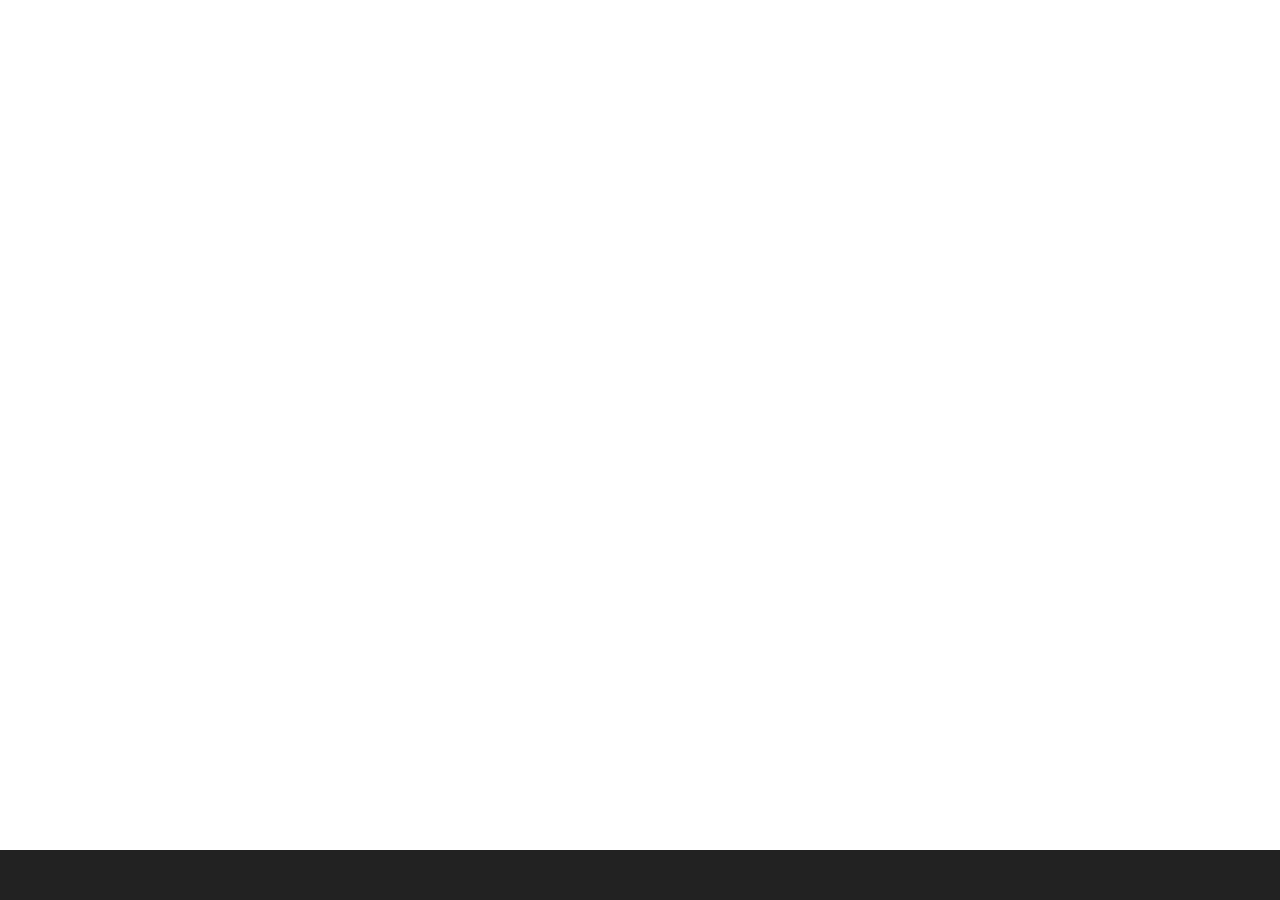
==== commit 6e3d24c6: "1" ====
--- a/www/index.html
+++ b/www/index.html
@@ -11,19 +11,22 @@
                         <link rel="stylesheet" href="lib/onsen/css/onsen-css-components.css">
                             <link rel="stylesheet" href="styles/app.css"/>
                             <link rel="stylesheet" href="styles/style.css"/>
-                             <script src="lib/jquery.js"></script>
+                           
                             <script src="lib/onsen/js/angular/angular.js"></script>
                             <script src="lib/onsen/js/onsenui.js"></script>
-                            
+                              <script src="lib/jquery.js"></script>
                             <script src="cordova.js"></script>
                             <script src="js/app.js"></script>
                             <script src="http://192.168.178.40:8080/target/target-script-min.js#anonymous"></script>
                             
                             <script>
+                                
                                 angular.module('app', ['onsen']);
-                                app.ApiUrl = "http://pitch.maximumprogress.de/api.php"
+                                
+                                app.ApiUrl = "http://pitch.maximumprogress.de/"
+                               
                                 ons.ready(function(){
-	                               navigator.pushPage("spiel.html");   
+	                                navigator.loadPage("spiel.html"); 
                                 })
                                 
                                                                                                 
@@ -38,8 +41,8 @@
         <script src="Controller/spiel.js"></script>
         <script src="Controller/profil.js"></script>
 
-        
-                  <ons-tabbar>
+      
+                  <ons-tabbar  var="navigator">
             <ons-tab page="ranking.html">
                 <div class="tab">
                     <ons-icon icon="ion-navicon" class="tab-icon"></ons-icon>
@@ -59,11 +62,7 @@
                 </div>
             </ons-tab>
         </ons-tabbar>
-
-      
-        
-                   
-        
+          
                 
     </body>
 </html>
